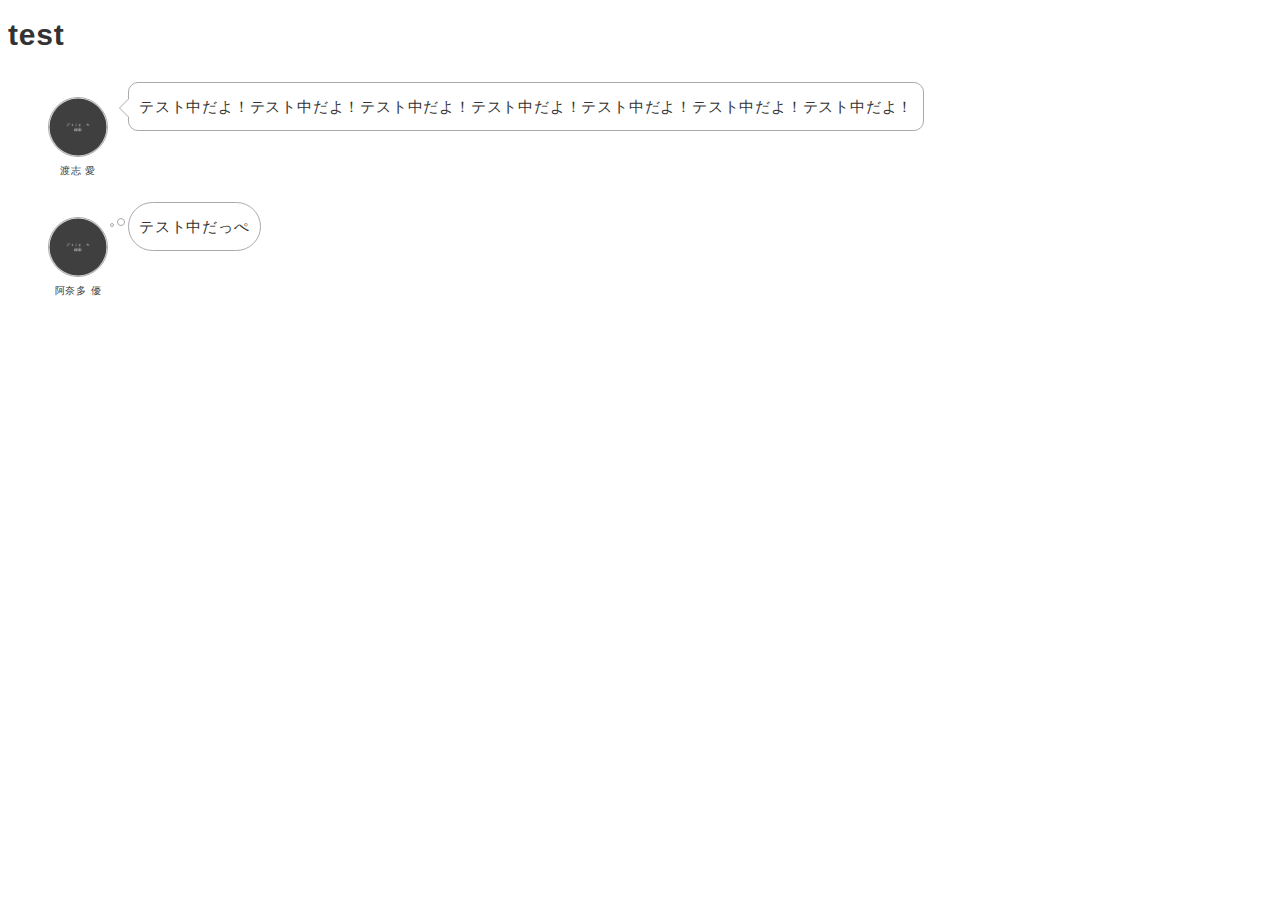
==== natasha_index.html @ b33d2412 "Update natasha_index.html" ====
<html>
  <head>
    <link href="css/style.css" media="all" rel="stylesheet" type="text/css" />
  </head>
  <body>
    <h1>test</h1>
    <div class="balloon">
     <figure class="balloon-image-left">
       <img src="img/profile/img_profile.png" alt="me">
     <figcaption class="balloon-image-description">
         渡志 愛
     </figcaption>
     </figure>
     <div class="balloon-text-right" color="#ffd700">
       <p>
         テスト中だよ！テスト中だよ！テスト中だよ！テスト中だよ！テスト中だよ！テスト中だよ！テスト中だよ！
       </p>
     </div>
    </div>
    <div class="balloon think">
     <figure class="balloon-image-left">
       <img src="img/profile/img_profile.png" alt="you">
     <figcaption class="balloon-image-description">
         阿奈多 優
     </figcaption>
     </figure>
     <div class="balloon-text-right" color="#ffd700">
       <p>
         テスト中だっぺ
       </p>
     </div>
    </div>
  </body>
</html>
---- css/style.css ----
/* CSS Document */

*,
*:before,
*:after {
  -webkit-box-sizing: border-box;
  -moz-box-sizing: border-box;
  -o-box-sizing: border-box;
  -ms-box-sizing: border-box;
  box-sizing: border-box;
}

body {
  font-family: 'ヒラギノ角ゴ Pro W3', 'Hiragino Kaku Gothic Pro', "游ゴシック Medium", "Yu Gothic Medium", "游ゴシック体", YuGothic, 'メイリオ', Meiryo, Osaka, 'ＭＳ Ｐゴシック', 'MS PGothic', sans-serif;
  color: #333;
  font-size: 15px;
  line-height: 1.8;
  letter-spacing: .8px;
  word-break: break-all;
}

a {
  color: #1ca9e3;
  text-decoration: none;
}

a:hover,
a:hover img {
  opacity: .8;
  -webkit-transition: all .3s;
  -moz-transition: all .3s;
  -ms-transition: all .3s;
  -o-transition: all .3s;
  transition: all .3s;
}

img,
video,
object {
  max-width: 100%;
  height: auto;
  border: none;
  vertical-align: bottom;
  display: block;
}

ul,
li {
  list-style: none;
}

/*--------------------------------
　全体
---------------------------------*/

#wrapper {
  background-color: #fff;
}

.inner {
  max-width: 1320px;
  width: 100%;
  margin: 0 auto;
  padding: 0 10px;
}

#contents {
  padding: 100px 0;
}

/*--------------------------------
　ヘッダー
---------------------------------*/

#header {
  display: -webkit-box;
  display: -ms-flexbox;
  display: flex;
  -webkit-box-pack: center;
  -ms-flex-pack: center;
  justify-content: center;
  -webkit-align-items: center;
  -ms-align-items: center;
  align-items: center;
  height: 550px;
}

#header .logo {
  display: block;
}

#header .logo-name {
  display: block;
  font-family: 'Amatic SC', cursive;
  font-size: 32px;
  line-height: 1;
  text-align: center;
  color: #757575;
  margin-bottom: 5px;
}

#header .logo-title {
  font-family: 'Cormorant Garamond', serif;
  font-size: 88px;
  font-weight: normal;
  color: #008000;
  line-height: 1;
  letter-spacing: .1em;
}

#header .logo-desc {
  font-family: "ヒラギノ明朝 Pro", "Hiragino Mincho Pro", "游明朝体", "Yu Mincho", YuMincho, "MS P明朝", "MS PMincho", serif;
  display: block;
  font-size: 14px;
  letter-spacing: .2em;
  text-align: center;
  margin-top: 10px;

}

/*--------------------------------
　グローバルナビ
---------------------------------*/

#gnav {
  padding: 10px;
  font-family: 'Cormorant Garamond', serif;

  z-index: 100;
}

#gnav ul {
  display: -webkit-box;
  display: -ms-flexbox;
  display: flex;
  -ms-flex-wrap: wrap;
  flex-wrap: wrap;
  -webkit-box-pack: center;
  -ms-flex-pack: center;
  justify-content: center;
}

#gnav li {
  padding: 0 30px;
}

#gnav li a {
  font-weight: bold;
  font-size: 16px;
  color: #333;
  letter-spacing: .1em;
  text-transform: lowercase;
}

#gnav.fixed {
  position: fixed;
  top: 0;
  left: 0;
  width: 100%;
  background-color: #fff;
  box-shadow: 0px 6px 3px -3px rgba(0, 0, 0, 0.2);
  -webkit-box-shadow: 0px 6px 3px -3px rgba(0, 0, 0, 0.2);
  -moz-box-shadow: 0px 6px 3px -3px rgba(0, 0, 0, 0.2);
  transform: translate3d(0, 0, 0);
}

/*--------------------------------
　Section
---------------------------------*/

.section .inner {
  padding: 80px 10px;
}

.section .section-title-block {
  text-align: center;
  margin-bottom: 30px;
}

.section .section-title {
  font-family: 'Cormorant Garamond', serif;
  text-transform: lowercase;
  letter-spacing: .2em;
  display: inline-block;
  font-size: 36px;
  line-height: 1;
  margin-bottom: 10px;
  color: #008000;
}

.section .section-desc {
  text-align: center;
}

.two-column-wrapper {
  width: 80%;
  margin: 0 auto;
  padding: 20px 0;
  display: -webkit-box;
  display: -ms-flexbox;
  display: flex;
  -ms-flex-wrap: nowrap;
  flex-wrap: nowrap;
  -webkit-box-pack: justify;
  -ms-flex-pack: justify;
  justify-content: space-between;
}

.two-column-image {
  width: 33%;
}

.two-column-image img {
  margin: 0 auto;
}

.two-column-desc {
  width: 62%;
}

/*--------------------------------
　feature
---------------------------------*/

#feature .two-column-image {
  width: 48%;
}

#feature .two-column-desc {
  width: 48%;
}

/*--------------------------------
　works
---------------------------------*/

#works .card {
  width: 32%;
}

#works .card {
  margin-bottom: 50px;
}

#works .card-image {
  display: block;
  margin-bottom: 8px;
}

#works .card-caption-title {
  font-size: 13px;
  font-weight: bold;
}

#works .card-caption-info {
  font-size: 12px;
}

#works .card-caption-url {
  font-size: 10px;
}

#works .card-wrapper {
  padding: 20px 0;
  display: -webkit-box;
  display: -ms-flexbox;
  display: flex;
  -ms-flex-wrap: wrap;
  flex-wrap: wrap;
  -webkit-box-pack: justify;
  -ms-flex-pack: justify;
  justify-content: space-between;
}

/*--------------------------------
　about
---------------------------------*/

#about .two-column-image {
  width: 33%;
}

#about .two-column-desc {
  width: 62%;
}

/*--------------------------------
 skill
---------------------------------*/

#skill .card-wrapper {
  width: 80%;
  margin: 0 auto;
  padding: 20px 0;
  display: -webkit-box;
  display: -ms-flexbox;
  display: flex;
  -ms-flex-wrap: wrap;
  flex-wrap: wrap;
  -webkit-box-pack: justify;
  -ms-flex-pack: justify;
  justify-content: space-between;
}

#skill .card {
  flex-basis: 46%;
  margin-bottom: 50px;
  display: -webkit-box;
  display: -ms-flexbox;
  display: flex;
  -ms-flex-wrap: nowrap;
  flex-wrap: nowrap;
  -webkit-box-pack: justify;
  -ms-flex-pack: justify;
  justify-content: space-between;
}

#skill .card:first-child {
  flex-basis: 100%;
}

#skill .skill-icon {
  flex-basis: 75px;
}

#skill .skill-icon img {
  width: 75px;
}

#skill .skill-desc {
  flex-basis: calc(100% - 75px - 30px);
}

#skill .skill-desc-title {
  margin-bottom: 3px;
}

#skill .rate {
  font-size: 16px;
  position: relative;
  display: inline-block;
  width: 100%;
  height: 20px;
  letter-spacing: .3em;
}

#skill .rate:before,
#skill .rate:after {
  line-height: 20px;
  position: absolute;
  top: 0;
  left: 0;
  display: inline-block;
  height: 20px;
  content: "★★★★★";
}

#skill .rate:before {
  color: #ddd;
}

#skill .rate:after {
  overflow: hidden;
  white-space: nowrap;
  color: #f181b4;
}

#skill .rate1:after {
  width: 20px;
}

#skill .rate2:after {
  width: 40px;
}

#skill .rate3:after {
  width: 60px;
}

#skill .rate4:after {
  width: 80px;
}

#skill .rate5:after {
  width: 100px;
}

/*--------------------------------
 contact
---------------------------------*/

#contact .contact-list {
  padding: 20px 0;
}

#contact .contact-list ul {
  width: 40%;
  margin: 0 auto;
  display: -webkit-box;
  display: -ms-flexbox;
  display: flex;
  -ms-flex-wrap: wrap;
  flex-wrap: wrap;
  -webkit-box-pack: justify;
  -ms-flex-pack: justify;
  justify-content: space-between;
  align-self: flex-end;
  ;
}

#contact .contact-list li {
  text-align: center;
}

#contact .contact-list li a {
  color: #333;
}

#contact .contact-list li img {
  width: 60px;
  margin: 0 auto 5px;
}

#contact .contact-list-desc {
  font-size: 12px;
  font-weight: bold;
}

/*--------------------------------
 Footer
---------------------------------*/

#footer {
  background-color: #333;
}

#footer .inner {
  padding: 30px;
}

#footer .footer-link ul {
  font-family: 'Cormorant Garamond', serif;
  letter-spacing: .1em;
  text-transform: lowercase;
  margin-bottom: 30px;
  display: -webkit-box;
  display: -ms-flexbox;
  display: flex;
  -ms-flex-wrap: wrap;
  flex-wrap: wrap;
  -webkit-justify-content: center;
  -moz-justify-content: center;
  justify-content: center;
}

#footer .footer-link li {
  font-size: 12px;
  padding: 0 20px;
}

#footer .footer-link li a {
  color: #fff;
  font-weight: bold;
}

#footer .copyright {
  font-size: 10px;
  color: #8c8c8c;
  text-align: center;
}

/*media Queries 767
----------------------------------------------------*/

@media screen and (max-width: 767px) {
  body {
    font-size: 13px;
    line-height: 1.7;
  }

  #header {
    height: 60vh;
  }

  #header .logo-title {
    font-size: 40px;
  }

  #header .logo-name {
    font-size: 16px;
  }

  #header .logo-desc {
    font-size: 10px;
  }

  #gnav li {
    padding: 0 10px;
  }

  #gnav li a {
    font-size: 12px;
  }

  #gnav li a:hover {
    opacity: 1;
  }

  #contents {
    padding: 40px 0;
  }

  .section .inner {
    padding: 30px 15px;
  }

  .section .section-title-block {
    margin-bottom: 10px;
  }

  .section .section-title {
    font-size: 32px;
  }

  #feature .two-column-wrapper {
    width: 100%;
    -ms-flex-wrap: wrap;
    flex-wrap: wrap;
  }

  #feature .two-column-image {
    width: 90%;
    margin: 0 auto 20px;
  }

  #feature .two-column-desc {
    width: 100%;
  }

  #works .card {
    width: 48%;
  }

  #works .card-caption-title {
    font-size: 12px;
  }

  #works .card-caption-info {
    font-size: 11px;
  }

  #about .two-column-wrapper {
    width: 100%;
    -ms-flex-wrap: wrap;
    flex-wrap: wrap;
  }

  #about .two-column-image {
    width: 50%;
    margin: 0 auto 20px;
  }

  #about .two-column-desc {
    width: 100%;
  }

  #skill .card-wrapper {
    width: 100%;
  }

  #skill .card {
    flex-basis: 100%;
  }

  #skill .skill-icon {
    flex-basis: 45px;
  }

  #skill .skill-icon img {
    width: 45px;
  }

  #skill .skill-desc {
    flex-basis: calc(100% - 45px - 20px);
  }

  #skill .rate {
    height: 15px;
    font-size: 15px;
  }

  #skill .rate:before,
  #skill .rate:after {
    height: 15px;
    line-height: 15px;
  }

  #skill .rate1:after {
    width: 15px;
  }

  #skill .rate2:after {
    width: 35px;
  }

  #skill .rate3:after {
    width: 55px;
  }

  #skill .rate4:after {
    width: 75px;
  }

  #skill .rate5:after {
    width: 95px;
  }

  #contact .contact-list ul {
    width: 100%;
  }

  #contact .contact-list li {
    flex-basis: 30%;
  }

  #contact .contact-list li img {
    width: 30px;
  }

  #contact .contact-list-desc {
    font-size: 12px;
  }

  #footer .inner {
    padding: 20px 0;
  }

  #footer .footer-link li {
    font-size: 10px;
    padding: 0 10px;
    margin-bottom: 5px;
  }
}

/*--------------------
 吹き出しを作る
--------------------*/
.balloon {
margin-bottom: 2em;
position: relative;
}
.balloon:before,.balloon:after {
clear: both;
content: "";
display: block;
}
.balloon figure {
width: 60px;
height: 60px;
}
.balloon-image-left {
float: left;
margin-right: 20px;
}
.balloon-image-right {
float: right;
margin-left: 20px;
}
.balloon figure img {
width: 100%;
height: 100%;
border: 1px solid #aaa;
border-radius: 50%;
margin: 0;
}
.balloon-image-description {
padding: 5px 0 0;
font-size: 10px;
text-align: center;
}
.balloon-text-right,.balloon-text-left {
position: relative;
padding: 10px;
border: 1px solid;
border-radius: 10px;
max-width: -webkit-calc(100% - 120px);
max-width: calc(100% - 120px);
display: inline-block;
}
.balloon-text-right {
border-color: #aaa;
}
.balloon-text-left {
border-color: #aaa;
}
.balloon-text-right {
float: left;
}
.balloon-text-left {
float: right;
}
.balloon p {
margin: 0 0 20px;
}
.balloon p:last-child {
margin-bottom: 0;
}
/* 三角部分 */
.balloon-text-right:before {
position: absolute;
content: '';
border: 10px solid transparent;
border-right: 10px solid #aaa;
top: 15px;
left: -20px;
}
.balloon-text-right:after {
position: absolute;
content: '';
border: 10px solid transparent;
border-right: 10px solid #fff;
top: 15px;
left: -19px;
}
.balloon-text-left:before {
position: absolute;
content: '';
border: 10px solid transparent;
border-left: 10px solid #aaa;
top: 15px;
right: -20px;
}
.balloon-text-left:after {
position: absolute;
content: '';
border: 10px solid transparent;
border-left: 10px solid #fff;
top: 15px;
right: -19px;
}

/* 考え毎 */
.think .balloon-text-right,.think .balloon-text-left {
 border-radius: 30px;
}
.think .balloon-text-right:before {
 border: 1px solid #aaa;
 border-radius: 50%;
 width: 8px;
 height: 8px;
 top: 15px;
 left: -12px;
}
.think .balloon-text-right:after {
 border: 1px solid #aaa;
 border-radius: 50%;
 width: 4px;
 height: 4px;
 top: 20px;
 left: -19px;
}
.think .balloon-text-left:before {
 border: 1px solid #aaa;
 border-radius: 50%;
 width: 8px;
 height: 8px;
 top: 15px;
 right: -12px;
}
.think .balloon-text-left:after {
 border: 1px solid #aaa;
 border-radius: 50%;
 width: 4px;
 height: 4px;
 top: 20px;
 right: -19px;
}
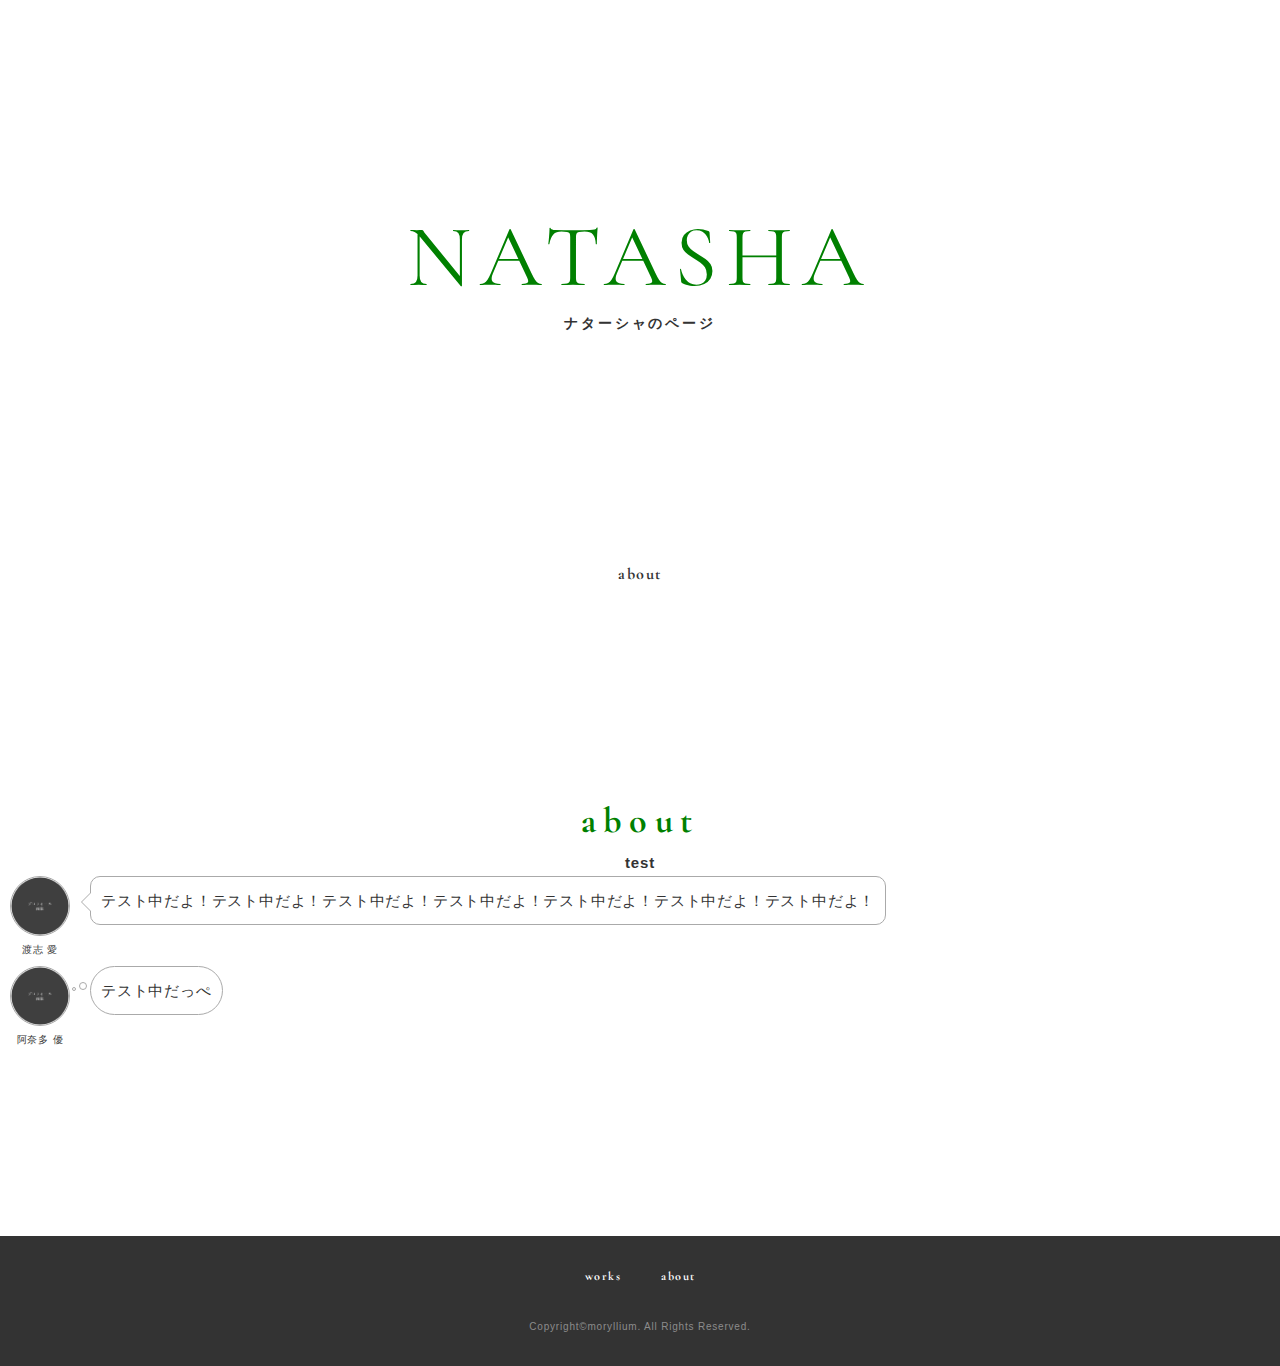
==== commit 664077b8: "Update natasha_index.html" ====
--- a/natasha_index.html
+++ b/natasha_index.html
@@ -1,34 +1,159 @@
+<!DOCTYPE html>
 <html>
-  <head>
-    <link href="css/style.css" media="all" rel="stylesheet" type="text/css" />
-  </head>
-  <body>
-    <h1>test</h1>
-    <div class="balloon">
-     <figure class="balloon-image-left">
-       <img src="img/profile/img_profile.png" alt="me">
-     <figcaption class="balloon-image-description">
-         渡志 愛
-     </figcaption>
-     </figure>
-     <div class="balloon-text-right" color="#ffd700">
-       <p>
-         テスト中だよ！テスト中だよ！テスト中だよ！テスト中だよ！テスト中だよ！テスト中だよ！テスト中だよ！
-       </p>
-     </div>
+<head>
+  <meta charset="utf-8">
+  <meta name="viewport" content="width=device-width,initial-scale=1.0,user-scalable=no">
+  <meta property='og:type' content='website'>
+  <meta property='og:title' content='MORYLLIUM HOMEPAGE'>
+  <meta property='og:url' content='URL入る'>
+  <meta property="og:image" content="img/ogp.png">
+  <title>NATASHA'</title>
+  <link href="https://fonts.googleapis.com/css?family=Cormorant+Garamond&display=swap" rel="stylesheet">
+  <link href="https://fonts.googleapis.com/css?family=Amatic+SC&display=swap" rel="stylesheet">
+  <link href="css/reset.css" media="all" rel="stylesheet" type="text/css" />
+  <link href="css/photoswipe/photoswipe.css" media="all" rel="stylesheet" type="text/css" />
+  <link href="css/photoswipe/default-skin/default-skin.css" media="all" rel="stylesheet" type="text/css" />
+  <link href="css/style.css" media="all" rel="stylesheet" type="text/css" />
+  <link rel="shortcut icon" href="img/favicon.ico" />
+</head>
+
+<body>
+  <div id="wrapper">
+    <header id="header">
+      <h1 class="logo">
+        <span class="logo-title">NATASHA</span>
+        <span class="logo-desc">ナターシャのページ</span>
+      </h1>
+    </header>
+    <nav id="gnav">
+      <ul>
+        <li><a href="#about">ABOUT</a></li>
+      </ul>
+    </nav>
+    <main id="contents">
+
+
+      <section class="section" id="about">
+        <div class="inner">
+          <div class="section-title-block">
+            <h2 class="section-title">ABOUT</h2>
+            <h1>test</h1>
+            <div class="balloon">
+             <figure class="balloon-image-left">
+               <img src="img/profile/img_profile.png" alt="me">
+             <figcaption class="balloon-image-description">
+                 渡志 愛
+             </figcaption>
+             </figure>
+             <div class="balloon-text-right" color="#ffd700">
+               <p>
+                 テスト中だよ！テスト中だよ！テスト中だよ！テスト中だよ！テスト中だよ！テスト中だよ！テスト中だよ！
+               </p>
+             </div>
+            </div>
+            <div class="balloon think">
+             <figure class="balloon-image-left">
+               <img src="img/profile/img_profile.png" alt="you">
+             <figcaption class="balloon-image-description">
+                 阿奈多 優
+             </figcaption>
+             </figure>
+             <div class="balloon-text-right" color="#ffd700">
+               <p>
+                 テスト中だっぺ
+               </p>
+             </div>
+            </div>
+            </div>
+          </div>
+        </div>
+      </section>
+    </main>
+    <footer id="footer">
+      <div class="inner">
+        <nav class="footer-link">
+          <ul>
+            <li><a href="#works">WORKS</a></li>
+            <li><a href="#about">ABOUT</a></li>
+          </ul>
+        </nav>
+        <p class="copyright">Copyright&copy;moryllium. All Rights Reserved.</p>
+      </div>
+    </footer>
+  </div>
+
+
+  <!-- Root element of PhotoSwipe. Must have class pswp. -->
+  <div class="pswp" tabindex="-1" role="dialog" aria-hidden="true">
+
+    <!-- Background of PhotoSwipe.
+           It's a separate element as animating opacity is faster than rgba(). -->
+    <div class="pswp__bg"></div>
+
+    <!-- Slides wrapper with overflow:hidden. -->
+    <div class="pswp__scroll-wrap">
+
+      <!-- Container that holds slides.
+              PhotoSwipe keeps only 3 of them in the DOM to save memory.
+              Don't modify these 3 pswp__item elements, data is added later on. -->
+      <div class="pswp__container">
+        <div class="pswp__item"></div>
+        <div class="pswp__item"></div>
+        <div class="pswp__item"></div>
+      </div>
+
+      <!-- Default (PhotoSwipeUI_Default) interface on top of sliding area. Can be changed. -->
+      <div class="pswp__ui pswp__ui--hidden">
+
+        <div class="pswp__top-bar">
+
+          <!--  Controls are self-explanatory. Order can be changed. -->
+
+          <div class="pswp__counter"></div>
+
+          <button class="pswp__button pswp__button--close" title="Close (Esc)"></button>
+
+
+
+          <button class="pswp__button pswp__button--fs" title="Toggle fullscreen"></button>
+
+          <button class="pswp__button pswp__button--zoom" title="Zoom in/out"></button>
+
+          <!-- Preloader demo http://codepen.io/dimsemenov/pen/yyBWoR -->
+          <!-- element will get class pswp__preloader--active when preloader is running -->
+          <div class="pswp__preloader">
+            <div class="pswp__preloader__icn">
+              <div class="pswp__preloader__cut">
+                <div class="pswp__preloader__donut"></div>
+              </div>
+            </div>
+          </div>
+        </div>
+
+        <div class="pswp__share-modal pswp__share-modal--hidden pswp__single-tap">
+          <div class="pswp__share-tooltip"></div>
+        </div>
+
+        <button class="pswp__button pswp__button--arrow--left" title="Previous (arrow left)">
+        </button>
+
+        <button class="pswp__button pswp__button--arrow--right" title="Next (arrow right)">
+        </button>
+
+        <div class="pswp__caption">
+          <div class="pswp__caption__center"></div>
+        </div>
+
+      </div>
+
     </div>
-    <div class="balloon think">
-     <figure class="balloon-image-left">
-       <img src="img/profile/img_profile.png" alt="you">
-     <figcaption class="balloon-image-description">
-         阿奈多 優
-     </figcaption>
-     </figure>
-     <div class="balloon-text-right" color="#ffd700">
-       <p>
-         テスト中だっぺ
-       </p>
-     </div>
-    </div>
-  </body>
+
+
+  </div>
+  <script src="https://ajax.googleapis.com/ajax/libs/jquery/1.12.4/jquery.min.js"></script>
+  <script type='text/javascript' src="js/photoswipe/photoswipe.min.js"></script>
+  <script type='text/javascript' src="js/photoswipe/photoswipe-ui-default.js"></script>
+  <script type='text/javascript' src="js/photoswipe/photoswipe_setup.js"></script>
+  <script type='text/javascript' src="js/script.js"></script>
+</body>
 </html>
--- a/css/photoswipe/photoswipe.css
+++ b/css/photoswipe/photoswipe.css
@@ -0,0 +1,179 @@
+/*! PhotoSwipe main CSS by Dmitry Semenov | photoswipe.com | MIT license */
+/*
+	Styles for basic PhotoSwipe functionality (sliding area, open/close transitions)
+*/
+/* pswp = photoswipe */
+.pswp {
+  display: none;
+  position: absolute;
+  width: 100%;
+  height: 100%;
+  left: 0;
+  top: 0;
+  overflow: hidden;
+  -ms-touch-action: none;
+  touch-action: none;
+  z-index: 1500;
+  -webkit-text-size-adjust: 100%;
+  /* create separate layer, to avoid paint on window.onscroll in webkit/blink */
+  -webkit-backface-visibility: hidden;
+  outline: none; }
+  .pswp * {
+    -webkit-box-sizing: border-box;
+            box-sizing: border-box; }
+  .pswp img {
+    max-width: none; }
+
+/* style is added when JS option showHideOpacity is set to true */
+.pswp--animate_opacity {
+  /* 0.001, because opacity:0 doesn't trigger Paint action, which causes lag at start of transition */
+  opacity: 0.001;
+  will-change: opacity;
+  /* for open/close transition */
+  -webkit-transition: opacity 333ms cubic-bezier(0.4, 0, 0.22, 1);
+          transition: opacity 333ms cubic-bezier(0.4, 0, 0.22, 1); }
+
+.pswp--open {
+  display: block; }
+
+.pswp--zoom-allowed .pswp__img {
+  /* autoprefixer: off */
+  cursor: -webkit-zoom-in;
+  cursor: -moz-zoom-in;
+  cursor: zoom-in; }
+
+.pswp--zoomed-in .pswp__img {
+  /* autoprefixer: off */
+  cursor: -webkit-grab;
+  cursor: -moz-grab;
+  cursor: grab; }
+
+.pswp--dragging .pswp__img {
+  /* autoprefixer: off */
+  cursor: -webkit-grabbing;
+  cursor: -moz-grabbing;
+  cursor: grabbing; }
+
+/*
+	Background is added as a separate element.
+	As animating opacity is much faster than animating rgba() background-color.
+*/
+.pswp__bg {
+  position: absolute;
+  left: 0;
+  top: 0;
+  width: 100%;
+  height: 100%;
+  background: #000;
+  opacity: 0;
+  -webkit-transform: translateZ(0);
+          transform: translateZ(0);
+  -webkit-backface-visibility: hidden;
+  will-change: opacity; }
+
+.pswp__scroll-wrap {
+  position: absolute;
+  left: 0;
+  top: 0;
+  width: 100%;
+  height: 100%;
+  overflow: hidden; }
+
+.pswp__container,
+.pswp__zoom-wrap {
+  -ms-touch-action: none;
+  touch-action: none;
+  position: absolute;
+  left: 0;
+  right: 0;
+  top: 0;
+  bottom: 0; }
+
+/* Prevent selection and tap highlights */
+.pswp__container,
+.pswp__img {
+  -webkit-user-select: none;
+  -moz-user-select: none;
+  -ms-user-select: none;
+      user-select: none;
+  -webkit-tap-highlight-color: transparent;
+  -webkit-touch-callout: none; }
+
+.pswp__zoom-wrap {
+  position: absolute;
+  width: 100%;
+  -webkit-transform-origin: left top;
+  -ms-transform-origin: left top;
+  transform-origin: left top;
+  /* for open/close transition */
+  -webkit-transition: -webkit-transform 333ms cubic-bezier(0.4, 0, 0.22, 1);
+          transition: transform 333ms cubic-bezier(0.4, 0, 0.22, 1); }
+
+.pswp__bg {
+  will-change: opacity;
+  /* for open/close transition */
+  -webkit-transition: opacity 333ms cubic-bezier(0.4, 0, 0.22, 1);
+          transition: opacity 333ms cubic-bezier(0.4, 0, 0.22, 1); }
+
+.pswp--animated-in .pswp__bg,
+.pswp--animated-in .pswp__zoom-wrap {
+  -webkit-transition: none;
+  transition: none; }
+
+.pswp__container,
+.pswp__zoom-wrap {
+  -webkit-backface-visibility: hidden; }
+
+.pswp__item {
+  position: absolute;
+  left: 0;
+  right: 0;
+  top: 0;
+  bottom: 0;
+  overflow: hidden; }
+
+.pswp__img {
+  position: absolute;
+  width: auto;
+  height: auto;
+  top: 0;
+  left: 0; }
+
+/*
+	stretched thumbnail or div placeholder element (see below)
+	style is added to avoid flickering in webkit/blink when layers overlap
+*/
+.pswp__img--placeholder {
+  -webkit-backface-visibility: hidden; }
+
+/*
+	div element that matches size of large image
+	large image loads on top of it
+*/
+.pswp__img--placeholder--blank {
+  background: #222; }
+
+.pswp--ie .pswp__img {
+  width: 100% !important;
+  height: auto !important;
+  left: 0;
+  top: 0; }
+
+/*
+	Error message appears when image is not loaded
+	(JS option errorMsg controls markup)
+*/
+.pswp__error-msg {
+  position: absolute;
+  left: 0;
+  top: 50%;
+  width: 100%;
+  text-align: center;
+  font-size: 14px;
+  line-height: 16px;
+  margin-top: -8px;
+  color: #CCC; }
+
+.pswp__error-msg a {
+  color: #CCC;
+  text-decoration: underline; }
--- a/css/photoswipe/default-skin/default-skin.css
+++ b/css/photoswipe/default-skin/default-skin.css
@@ -0,0 +1,482 @@
+/*! PhotoSwipe Default UI CSS by Dmitry Semenov | photoswipe.com | MIT license */
+/*
+
+	Contents:
+
+	1. Buttons
+	2. Share modal and links
+	3. Index indicator ("1 of X" counter)
+	4. Caption
+	5. Loading indicator
+	6. Additional styles (root element, top bar, idle state, hidden state, etc.)
+
+*/
+/*
+	
+	1. Buttons
+
+ */
+/* <button> css reset */
+.pswp__button {
+  width: 44px;
+  height: 44px;
+  position: relative;
+  background: none;
+  cursor: pointer;
+  overflow: visible;
+  -webkit-appearance: none;
+  display: block;
+  border: 0;
+  padding: 0;
+  margin: 0;
+  float: right;
+  opacity: 0.75;
+  -webkit-transition: opacity 0.2s;
+          transition: opacity 0.2s;
+  -webkit-box-shadow: none;
+          box-shadow: none; }
+  .pswp__button:focus, .pswp__button:hover {
+    opacity: 1; }
+  .pswp__button:active {
+    outline: none;
+    opacity: 0.9; }
+  .pswp__button::-moz-focus-inner {
+    padding: 0;
+    border: 0; }
+
+/* pswp__ui--over-close class it added when mouse is over element that should close gallery */
+.pswp__ui--over-close .pswp__button--close {
+  opacity: 1; }
+
+.pswp__button,
+.pswp__button--arrow--left:before,
+.pswp__button--arrow--right:before {
+  background: url(default-skin.png) 0 0 no-repeat;
+  background-size: 264px 88px;
+  width: 44px;
+  height: 44px; }
+
+@media (-webkit-min-device-pixel-ratio: 1.1), (-webkit-min-device-pixel-ratio: 1.09375), (min-resolution: 105dpi), (min-resolution: 1.1dppx) {
+  /* Serve SVG sprite if browser supports SVG and resolution is more than 105dpi */
+  .pswp--svg .pswp__button,
+  .pswp--svg .pswp__button--arrow--left:before,
+  .pswp--svg .pswp__button--arrow--right:before {
+    background-image: url(default-skin.svg); }
+  .pswp--svg .pswp__button--arrow--left,
+  .pswp--svg .pswp__button--arrow--right {
+    background: none; } }
+
+.pswp__button--close {
+  background-position: 0 -44px; }
+
+.pswp__button--share {
+  background-position: -44px -44px; }
+
+.pswp__button--fs {
+  display: none; }
+
+.pswp--supports-fs .pswp__button--fs {
+  display: block; }
+
+.pswp--fs .pswp__button--fs {
+  background-position: -44px 0; }
+
+.pswp__button--zoom {
+  display: none;
+  background-position: -88px 0; }
+
+.pswp--zoom-allowed .pswp__button--zoom {
+  display: block; }
+
+.pswp--zoomed-in .pswp__button--zoom {
+  background-position: -132px 0; }
+
+/* no arrows on touch screens */
+.pswp--touch .pswp__button--arrow--left,
+.pswp--touch .pswp__button--arrow--right {
+  visibility: hidden; }
+
+/*
+	Arrow buttons hit area
+	(icon is added to :before pseudo-element)
+*/
+.pswp__button--arrow--left,
+.pswp__button--arrow--right {
+  background: none;
+  top: 50%;
+  margin-top: -50px;
+  width: 70px;
+  height: 100px;
+  position: absolute; }
+
+.pswp__button--arrow--left {
+  left: 0; }
+
+.pswp__button--arrow--right {
+  right: 0; }
+
+.pswp__button--arrow--left:before,
+.pswp__button--arrow--right:before {
+  content: '';
+  top: 35px;
+  background-color: rgba(0, 0, 0, 0.3);
+  height: 30px;
+  width: 32px;
+  position: absolute; }
+
+.pswp__button--arrow--left:before {
+  left: 6px;
+  background-position: -138px -44px; }
+
+.pswp__button--arrow--right:before {
+  right: 6px;
+  background-position: -94px -44px; }
+
+/*
+
+	2. Share modal/popup and links
+
+ */
+.pswp__counter,
+.pswp__share-modal {
+  -webkit-user-select: none;
+  -moz-user-select: none;
+  -ms-user-select: none;
+      user-select: none; }
+
+.pswp__share-modal {
+  display: block;
+  background: rgba(0, 0, 0, 0.5);
+  width: 100%;
+  height: 100%;
+  top: 0;
+  left: 0;
+  padding: 10px;
+  position: absolute;
+  z-index: 1600;
+  opacity: 0;
+  -webkit-transition: opacity 0.25s ease-out;
+          transition: opacity 0.25s ease-out;
+  -webkit-backface-visibility: hidden;
+  will-change: opacity; }
+
+.pswp__share-modal--hidden {
+  display: none; }
+
+.pswp__share-tooltip {
+  z-index: 1620;
+  position: absolute;
+  background: #FFF;
+  top: 56px;
+  border-radius: 2px;
+  display: block;
+  width: auto;
+  right: 44px;
+  -webkit-box-shadow: 0 2px 5px rgba(0, 0, 0, 0.25);
+          box-shadow: 0 2px 5px rgba(0, 0, 0, 0.25);
+  -webkit-transform: translateY(6px);
+      -ms-transform: translateY(6px);
+          transform: translateY(6px);
+  -webkit-transition: -webkit-transform 0.25s;
+          transition: transform 0.25s;
+  -webkit-backface-visibility: hidden;
+  will-change: transform; }
+  .pswp__share-tooltip a {
+    display: block;
+    padding: 8px 12px;
+    color: #000;
+    text-decoration: none;
+    font-size: 14px;
+    line-height: 18px; }
+    .pswp__share-tooltip a:hover {
+      text-decoration: none;
+      color: #000; }
+    .pswp__share-tooltip a:first-child {
+      /* round corners on the first/last list item */
+      border-radius: 2px 2px 0 0; }
+    .pswp__share-tooltip a:last-child {
+      border-radius: 0 0 2px 2px; }
+
+.pswp__share-modal--fade-in {
+  opacity: 1; }
+  .pswp__share-modal--fade-in .pswp__share-tooltip {
+    -webkit-transform: translateY(0);
+        -ms-transform: translateY(0);
+            transform: translateY(0); }
+
+/* increase size of share links on touch devices */
+.pswp--touch .pswp__share-tooltip a {
+  padding: 16px 12px; }
+
+a.pswp__share--facebook:before {
+  content: '';
+  display: block;
+  width: 0;
+  height: 0;
+  position: absolute;
+  top: -12px;
+  right: 15px;
+  border: 6px solid transparent;
+  border-bottom-color: #FFF;
+  -webkit-pointer-events: none;
+  -moz-pointer-events: none;
+  pointer-events: none; }
+
+a.pswp__share--facebook:hover {
+  background: #3E5C9A;
+  color: #FFF; }
+  a.pswp__share--facebook:hover:before {
+    border-bottom-color: #3E5C9A; }
+
+a.pswp__share--twitter:hover {
+  background: #55ACEE;
+  color: #FFF; }
+
+a.pswp__share--pinterest:hover {
+  background: #CCC;
+  color: #CE272D; }
+
+a.pswp__share--download:hover {
+  background: #DDD; }
+
+/*
+
+	3. Index indicator ("1 of X" counter)
+
+ */
+.pswp__counter {
+  position: absolute;
+  left: 0;
+  top: 0;
+  height: 44px;
+  font-size: 13px;
+  line-height: 44px;
+  color: #FFF;
+  opacity: 0.75;
+  padding: 0 10px; }
+
+/*
+	
+	4. Caption
+
+ */
+.pswp__caption {
+  position: absolute;
+  left: 0;
+  bottom: 0;
+  width: 100%;
+  min-height: 44px; }
+  .pswp__caption small {
+    font-size: 11px;
+    color: #BBB; }
+
+.pswp__caption__center {
+  text-align: left;
+  max-width: 420px;
+  margin: 0 auto;
+  font-size: 13px;
+  padding: 10px;
+  line-height: 20px;
+  color: #CCC; }
+
+.pswp__caption--empty {
+  display: none; }
+
+/* Fake caption element, used to calculate height of next/prev image */
+.pswp__caption--fake {
+  visibility: hidden; }
+
+/*
+
+	5. Loading indicator (preloader)
+
+	You can play with it here - http://codepen.io/dimsemenov/pen/yyBWoR
+
+ */
+.pswp__preloader {
+  width: 44px;
+  height: 44px;
+  position: absolute;
+  top: 0;
+  left: 50%;
+  margin-left: -22px;
+  opacity: 0;
+  -webkit-transition: opacity 0.25s ease-out;
+          transition: opacity 0.25s ease-out;
+  will-change: opacity;
+  direction: ltr; }
+
+.pswp__preloader__icn {
+  width: 20px;
+  height: 20px;
+  margin: 12px; }
+
+.pswp__preloader--active {
+  opacity: 1; }
+  .pswp__preloader--active .pswp__preloader__icn {
+    /* We use .gif in browsers that don't support CSS animation */
+    background: url(preloader.gif) 0 0 no-repeat; }
+
+.pswp--css_animation .pswp__preloader--active {
+  opacity: 1; }
+  .pswp--css_animation .pswp__preloader--active .pswp__preloader__icn {
+    -webkit-animation: clockwise 500ms linear infinite;
+            animation: clockwise 500ms linear infinite; }
+  .pswp--css_animation .pswp__preloader--active .pswp__preloader__donut {
+    -webkit-animation: donut-rotate 1000ms cubic-bezier(0.4, 0, 0.22, 1) infinite;
+            animation: donut-rotate 1000ms cubic-bezier(0.4, 0, 0.22, 1) infinite; }
+
+.pswp--css_animation .pswp__preloader__icn {
+  background: none;
+  opacity: 0.75;
+  width: 14px;
+  height: 14px;
+  position: absolute;
+  left: 15px;
+  top: 15px;
+  margin: 0; }
+
+.pswp--css_animation .pswp__preloader__cut {
+  /* 
+			The idea of animating inner circle is based on Polymer ("material") loading indicator 
+			 by Keanu Lee https://blog.keanulee.com/2014/10/20/the-tale-of-three-spinners.html
+		*/
+  position: relative;
+  width: 7px;
+  height: 14px;
+  overflow: hidden; }
+
+.pswp--css_animation .pswp__preloader__donut {
+  -webkit-box-sizing: border-box;
+          box-sizing: border-box;
+  width: 14px;
+  height: 14px;
+  border: 2px solid #FFF;
+  border-radius: 50%;
+  border-left-color: transparent;
+  border-bottom-color: transparent;
+  position: absolute;
+  top: 0;
+  left: 0;
+  background: none;
+  margin: 0; }
+
+@media screen and (max-width: 1024px) {
+  .pswp__preloader {
+    position: relative;
+    left: auto;
+    top: auto;
+    margin: 0;
+    float: right; } }
+
+@-webkit-keyframes clockwise {
+  0% {
+    -webkit-transform: rotate(0deg);
+            transform: rotate(0deg); }
+  100% {
+    -webkit-transform: rotate(360deg);
+            transform: rotate(360deg); } }
+
+@keyframes clockwise {
+  0% {
+    -webkit-transform: rotate(0deg);
+            transform: rotate(0deg); }
+  100% {
+    -webkit-transform: rotate(360deg);
+            transform: rotate(360deg); } }
+
+@-webkit-keyframes donut-rotate {
+  0% {
+    -webkit-transform: rotate(0);
+            transform: rotate(0); }
+  50% {
+    -webkit-transform: rotate(-140deg);
+            transform: rotate(-140deg); }
+  100% {
+    -webkit-transform: rotate(0);
+            transform: rotate(0); } }
+
+@keyframes donut-rotate {
+  0% {
+    -webkit-transform: rotate(0);
+            transform: rotate(0); }
+  50% {
+    -webkit-transform: rotate(-140deg);
+            transform: rotate(-140deg); }
+  100% {
+    -webkit-transform: rotate(0);
+            transform: rotate(0); } }
+
+/*
+	
+	6. Additional styles
+
+ */
+/* root element of UI */
+.pswp__ui {
+  -webkit-font-smoothing: auto;
+  visibility: visible;
+  opacity: 1;
+  z-index: 1550; }
+
+/* top black bar with buttons and "1 of X" indicator */
+.pswp__top-bar {
+  position: absolute;
+  left: 0;
+  top: 0;
+  height: 44px;
+  width: 100%; }
+
+.pswp__caption,
+.pswp__top-bar,
+.pswp--has_mouse .pswp__button--arrow--left,
+.pswp--has_mouse .pswp__button--arrow--right {
+  -webkit-backface-visibility: hidden;
+  will-change: opacity;
+  -webkit-transition: opacity 333ms cubic-bezier(0.4, 0, 0.22, 1);
+          transition: opacity 333ms cubic-bezier(0.4, 0, 0.22, 1); }
+
+/* pswp--has_mouse class is added only when two subsequent mousemove events occur */
+.pswp--has_mouse .pswp__button--arrow--left,
+.pswp--has_mouse .pswp__button--arrow--right {
+  visibility: visible; }
+
+.pswp__top-bar,
+.pswp__caption {
+  background-color: rgba(0, 0, 0, 0.5); }
+
+/* pswp__ui--fit class is added when main image "fits" between top bar and bottom bar (caption) */
+.pswp__ui--fit .pswp__top-bar,
+.pswp__ui--fit .pswp__caption {
+  background-color: rgba(0, 0, 0, 0.3); }
+
+/* pswp__ui--idle class is added when mouse isn't moving for several seconds (JS option timeToIdle) */
+.pswp__ui--idle .pswp__top-bar {
+  opacity: 0; }
+
+.pswp__ui--idle .pswp__button--arrow--left,
+.pswp__ui--idle .pswp__button--arrow--right {
+  opacity: 0; }
+
+/*
+	pswp__ui--hidden class is added when controls are hidden
+	e.g. when user taps to toggle visibility of controls
+*/
+.pswp__ui--hidden .pswp__top-bar,
+.pswp__ui--hidden .pswp__caption,
+.pswp__ui--hidden .pswp__button--arrow--left,
+.pswp__ui--hidden .pswp__button--arrow--right {
+  /* Force paint & create composition layer for controls. */
+  opacity: 0.001; }
+
+/* pswp__ui--one-slide class is added when there is just one item in gallery */
+.pswp__ui--one-slide .pswp__button--arrow--left,
+.pswp__ui--one-slide .pswp__button--arrow--right,
+.pswp__ui--one-slide .pswp__counter {
+  display: none; }
+
+.pswp__element--disabled {
+  display: none !important; }
+
+.pswp--minimal--dark .pswp__top-bar {
+  background: none; }
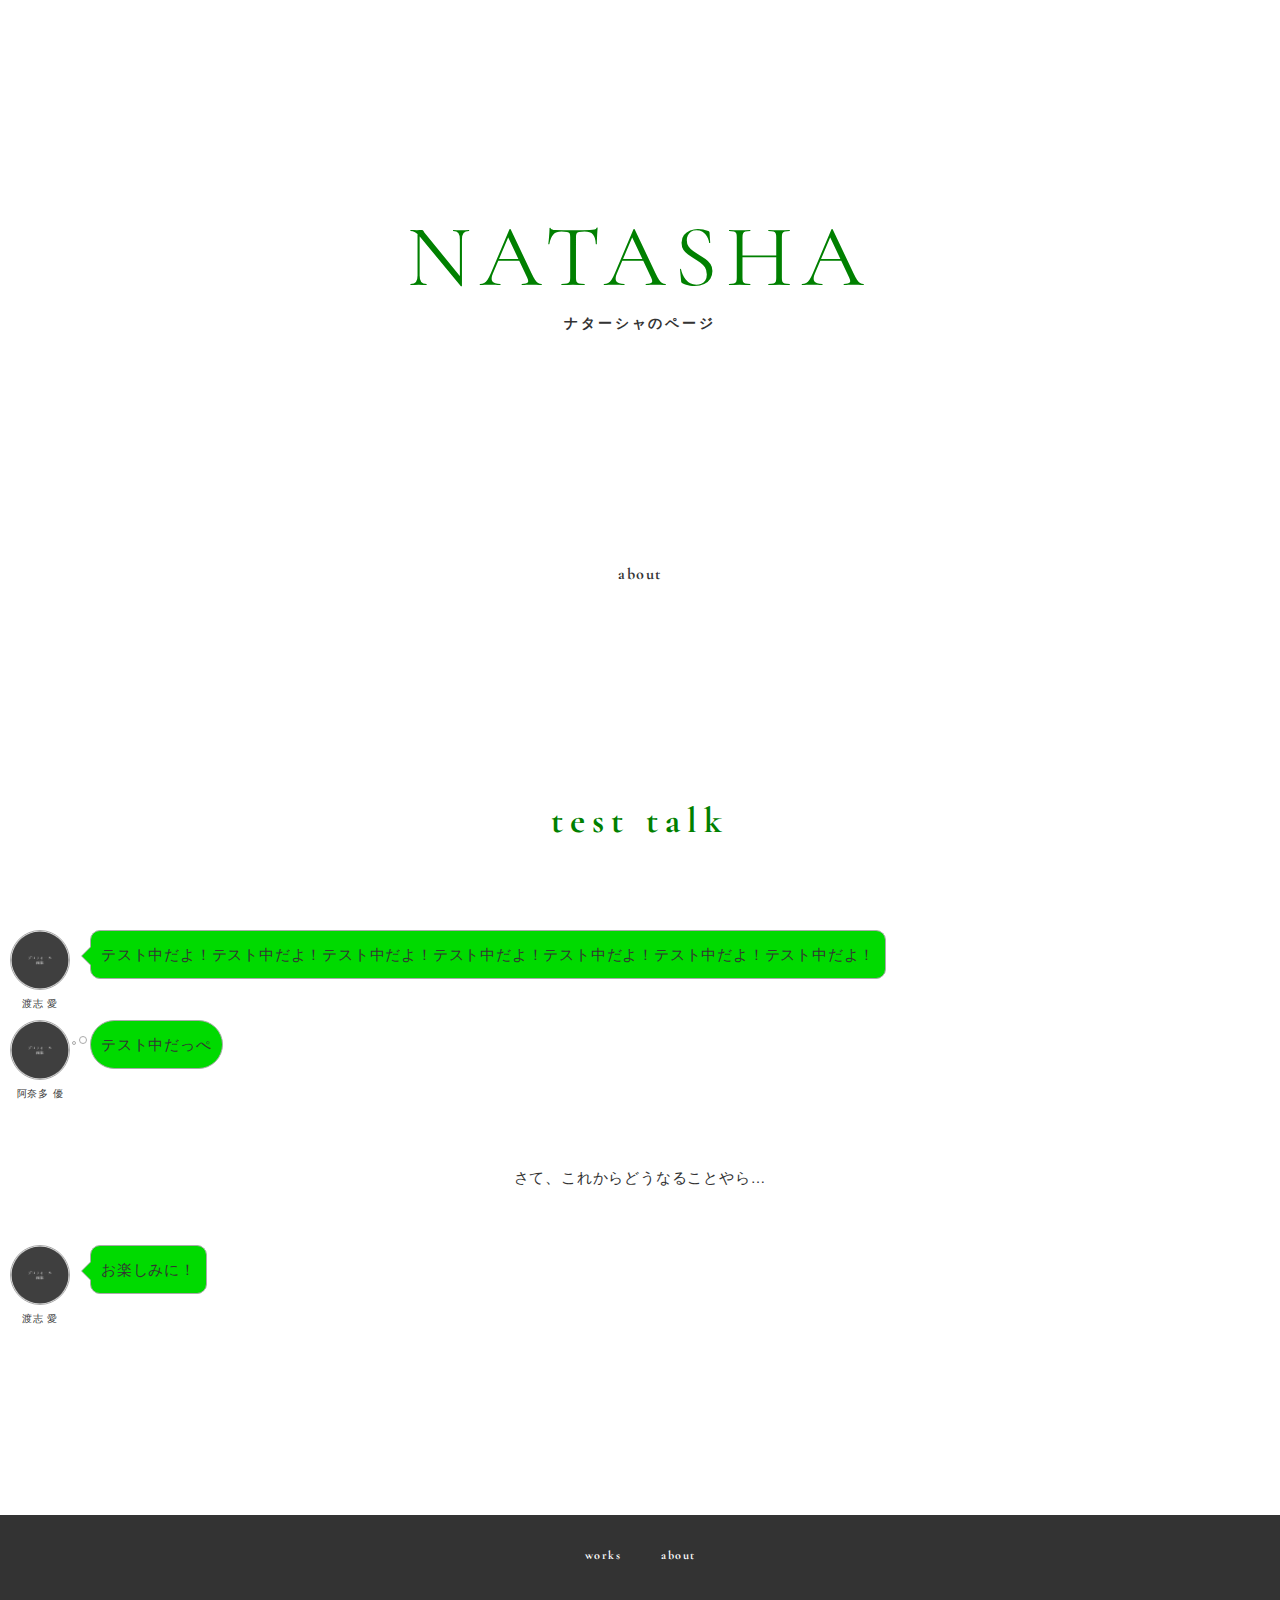
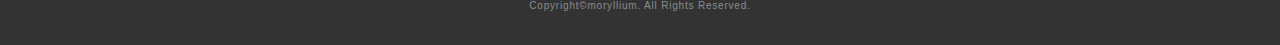
==== commit 83b79ee2: "Update natasha_index.html" ====
--- a/natasha_index.html
+++ b/natasha_index.html
@@ -36,8 +36,10 @@
       <section class="section" id="about">
         <div class="inner">
           <div class="section-title-block">
-            <h2 class="section-title">ABOUT</h2>
-            <h1>test</h1>
+            <h2 class="section-title">TEST TALK</h2>
+            <br></br>
+            <br></br>
+
             <div class="balloon">
              <figure class="balloon-image-left">
                <img src="img/profile/img_profile.png" alt="me">
@@ -45,12 +47,13 @@
                  渡志 愛
              </figcaption>
              </figure>
-             <div class="balloon-text-right" color="#ffd700">
+             <div class="balloon-text-right">
                <p>
                  テスト中だよ！テスト中だよ！テスト中だよ！テスト中だよ！テスト中だよ！テスト中だよ！テスト中だよ！
                </p>
              </div>
             </div>
+
             <div class="balloon think">
              <figure class="balloon-image-left">
                <img src="img/profile/img_profile.png" alt="you">
@@ -58,13 +61,33 @@
                  阿奈多 優
              </figcaption>
              </figure>
-             <div class="balloon-text-right" color="#ffd700">
+             <div class="balloon-text-right" background-color="#00da00">
                <p>
                  テスト中だっぺ
                </p>
              </div>
             </div>
+
+            <br></br>
+            <p>
+              さて、これからどうなることやら…
+            </p>
+            <br></br>
+
+            <div class="balloon">
+             <figure class="balloon-image-left">
+               <img src="img/profile/img_profile.png" alt="me">
+             <figcaption class="balloon-image-description">
+                 渡志 愛
+             </figcaption>
+             </figure>
+             <div class="balloon-text-right">
+               <p>
+                 お楽しみに！
+               </p>
+             </div>
             </div>
+
           </div>
         </div>
       </section>
--- a/css/style.css
+++ b/css/style.css
@@ -678,7 +678,8 @@
 font-size: 10px;
 text-align: center;
 }
-.balloon-text-right,.balloon-text-left {
+
+.balloon-text-left {
 position: relative;
 padding: 10px;
 border: 1px solid;
@@ -687,7 +688,19 @@
 max-width: calc(100% - 120px);
 display: inline-block;
 }
+
 .balloon-text-right {
+position: relative;
+padding: 10px;
+border: 1px solid;
+border-radius: 10px;
+max-width: -webkit-calc(100% - 120px);
+max-width: calc(100% - 120px);
+display: inline-block;
+}
+
+.balloon-text-right {
+background-color: #00da00;
 border-color: #aaa;
 }
 .balloon-text-left {
@@ -718,7 +731,7 @@
 position: absolute;
 content: '';
 border: 10px solid transparent;
-border-right: 10px solid #fff;
+border-right: 10px solid #00da00;
 top: 15px;
 left: -19px;
 }
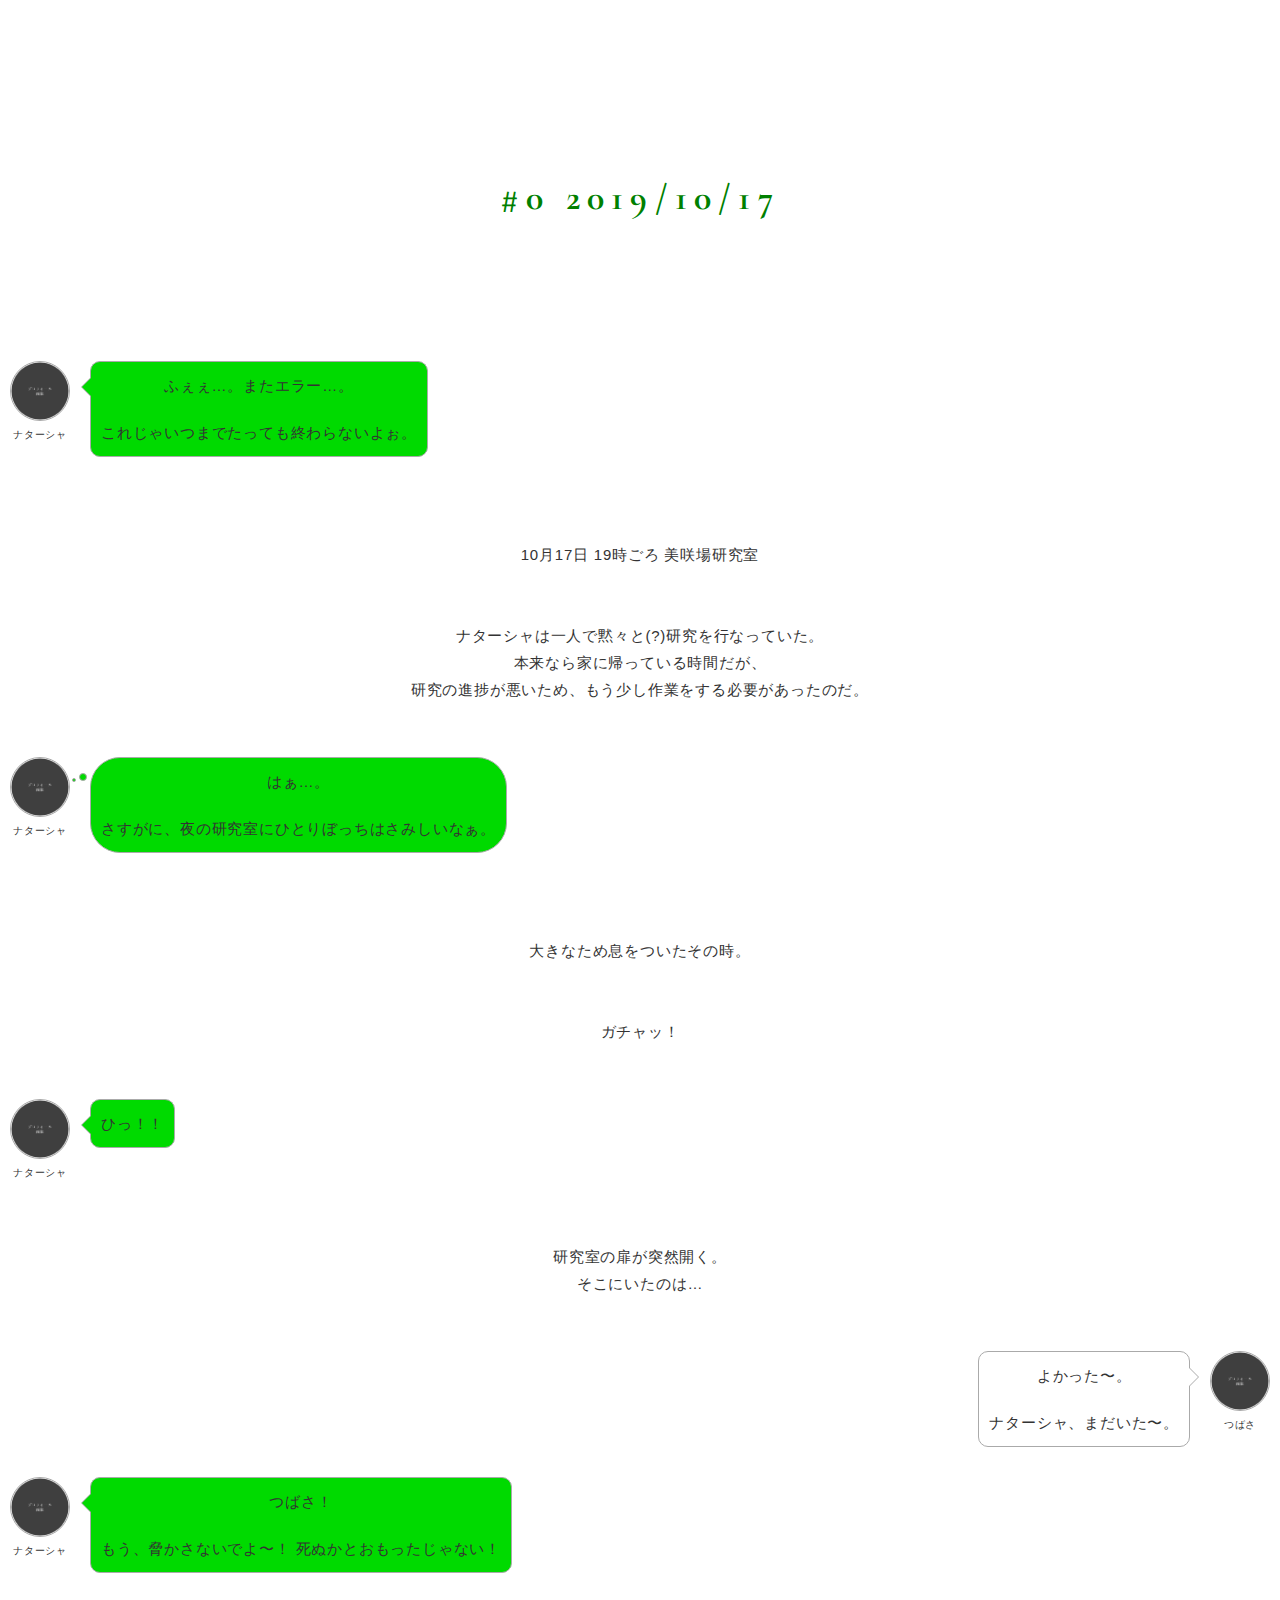
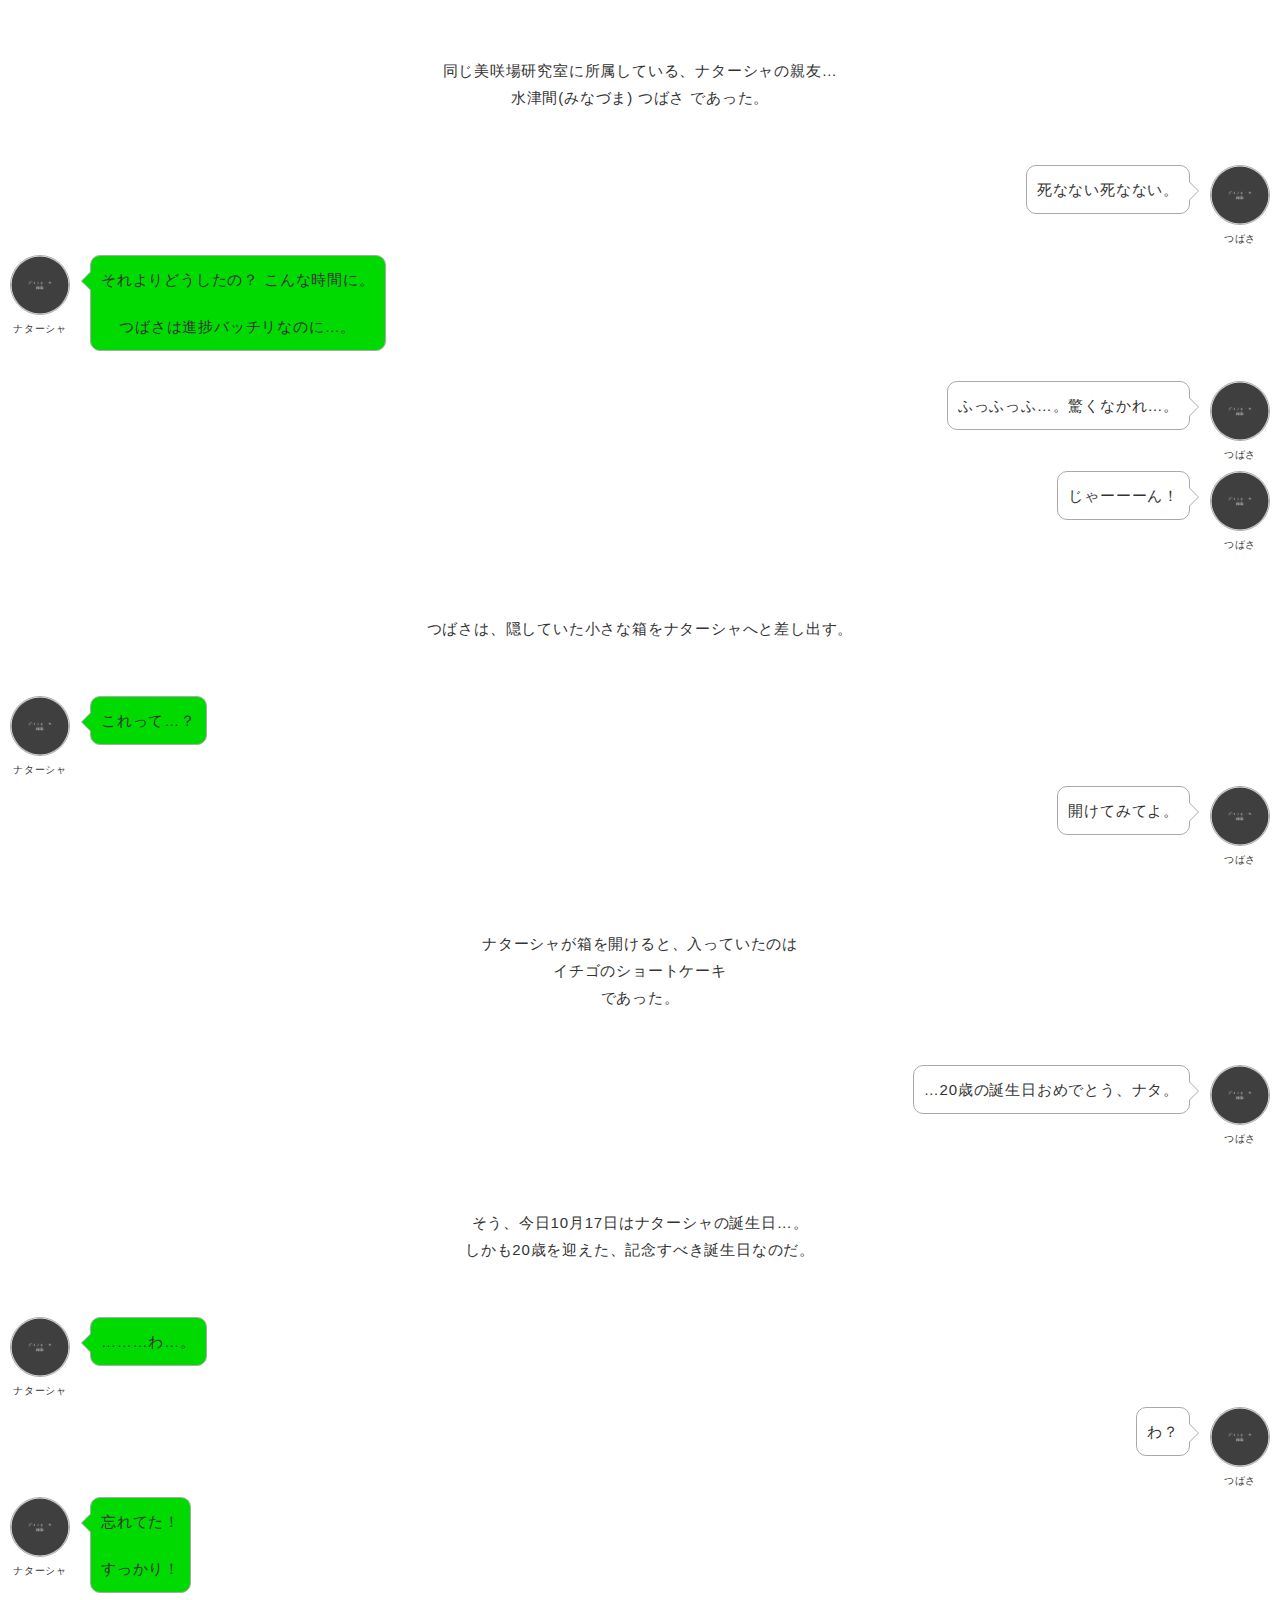
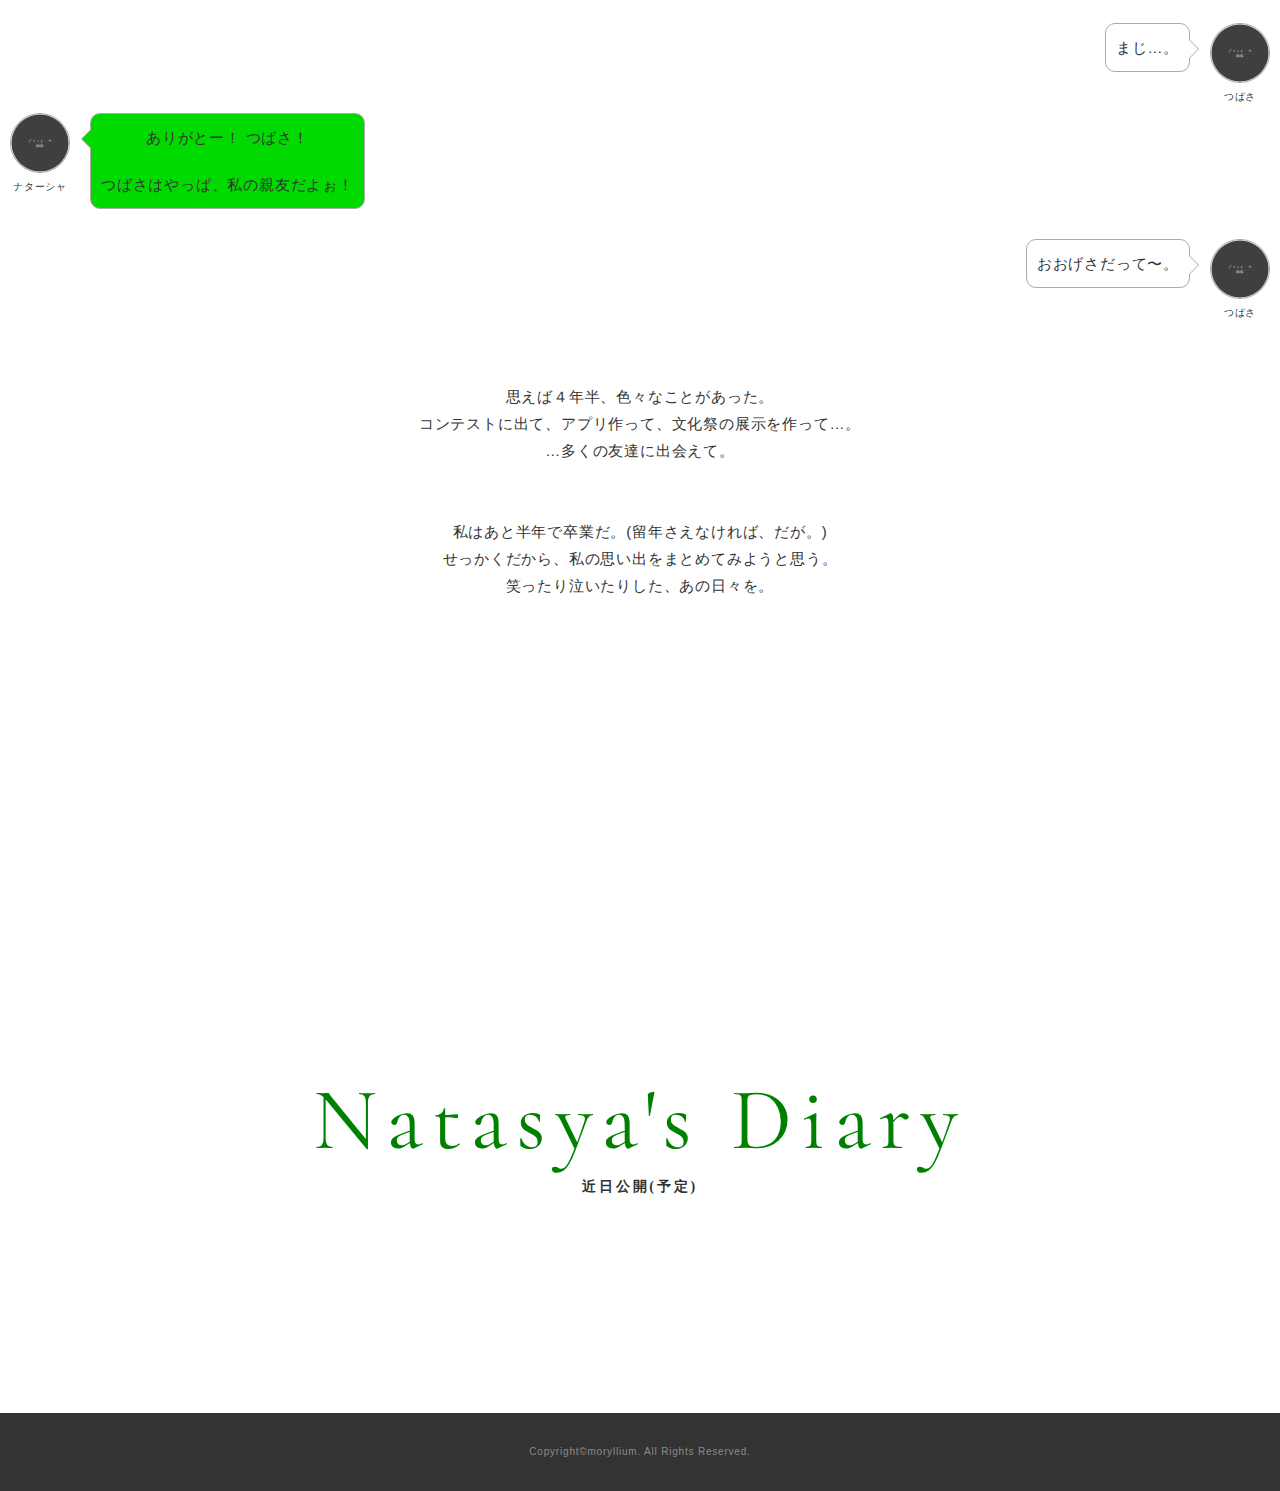
==== commit 796a2283: "Update natasha_index.html" ====
--- a/natasha_index.html
+++ b/natasha_index.html
@@ -19,87 +19,362 @@
 
 <body>
   <div id="wrapper">
-    <header id="header">
-      <h1 class="logo">
-        <span class="logo-title">NATASHA</span>
-        <span class="logo-desc">ナターシャのページ</span>
-      </h1>
-    </header>
-    <nav id="gnav">
-      <ul>
-        <li><a href="#about">ABOUT</a></li>
-      </ul>
-    </nav>
+
     <main id="contents">
 
 
       <section class="section" id="about">
         <div class="inner">
           <div class="section-title-block">
-            <h2 class="section-title">TEST TALK</h2>
-            <br></br>
-            <br></br>
-
-            <div class="balloon">
-             <figure class="balloon-image-left">
-               <img src="img/profile/img_profile.png" alt="me">
-             <figcaption class="balloon-image-description">
-                 渡志 愛
-             </figcaption>
-             </figure>
-             <div class="balloon-text-right">
-               <p>
-                 テスト中だよ！テスト中だよ！テスト中だよ！テスト中だよ！テスト中だよ！テスト中だよ！テスト中だよ！
-               </p>
-             </div>
-            </div>
+            <h2 class="section-title">#0 2019/10/17</h2>
+            <br></br>
+
+            <br></br>
+            <br></br>
+
+            <div class="balloon">
+             <figure class="balloon-image-left">
+               <img src="img/profile/img_profile.png" alt="me">
+             <figcaption class="balloon-image-description">
+                 ナターシャ
+             </figcaption>
+             </figure>
+             <div class="balloon-text-right">
+               <p>
+                 ふぇぇ…。またエラー…。
+               </p>
+               <p>
+                 これじゃいつまでたっても終わらないよぉ。
+               </p>
+             </div>
+            </div>
+
+            <br></br>
+            <p>10月17日 19時ごろ 美咲場研究室</p>
+            <br></br>
+            <p>ナターシャは一人で黙々と(?)研究を行なっていた。</p>
+            <p>本来なら家に帰っている時間だが、</p>
+            <p>研究の進捗が悪いため、もう少し作業をする必要があったのだ。</p>
+            <br></br>
 
             <div class="balloon think">
              <figure class="balloon-image-left">
                <img src="img/profile/img_profile.png" alt="you">
              <figcaption class="balloon-image-description">
-                 阿奈多 優
+                 ナターシャ
              </figcaption>
              </figure>
              <div class="balloon-text-right" background-color="#00da00">
                <p>
-                 テスト中だっぺ
-               </p>
-             </div>
-            </div>
-
-            <br></br>
-            <p>
-              さて、これからどうなることやら…
-            </p>
-            <br></br>
-
-            <div class="balloon">
-             <figure class="balloon-image-left">
-               <img src="img/profile/img_profile.png" alt="me">
-             <figcaption class="balloon-image-description">
-                 渡志 愛
-             </figcaption>
-             </figure>
-             <div class="balloon-text-right">
-               <p>
-                 お楽しみに！
-               </p>
-             </div>
-            </div>
+                 はぁ…。
+               </p>
+               <p>
+                 さすがに、夜の研究室にひとりぼっちはさみしいなぁ。
+               </p>
+             </div>
+            </div>
+
+            <br></br>
+            <p>大きなため息をついたその時。</p>
+            <br></br>
+            <p>ガチャッ！</p>
+            <br></br>
+
+            <div class="balloon">
+             <figure class="balloon-image-left">
+               <img src="img/profile/img_profile.png" alt="me">
+             <figcaption class="balloon-image-description">
+                 ナターシャ
+             </figcaption>
+             </figure>
+             <div class="balloon-text-right">
+               <p>
+                 ひっ！！
+               </p>
+             </div>
+            </div>
+
+            <br></br>
+            <p>研究室の扉が突然開く。</p>
+            <p>そこにいたのは…</p>
+            <br></br>
+
+            <div class="balloon">
+             <figure class="balloon-image-right">
+               <img src="img/profile/img_profile.png" alt="me">
+             <figcaption class="balloon-image-description">
+                 つばさ
+             </figcaption>
+             </figure>
+             <div class="balloon-text-left">
+               <p>
+                 よかった〜。
+               </p>
+               <p>
+                 ナターシャ、まだいた〜。
+               </p>
+             </div>
+            </div>
+
+            <div class="balloon">
+             <figure class="balloon-image-left">
+               <img src="img/profile/img_profile.png" alt="me">
+             <figcaption class="balloon-image-description">
+                 ナターシャ
+             </figcaption>
+             </figure>
+             <div class="balloon-text-right">
+               <p>
+                 つばさ！
+               </p>
+               <p>
+                 もう、脅かさないでよ〜！ 死ぬかとおもったじゃない！
+               </p>
+             </div>
+            </div>
+
+            <br></br>
+            <p>同じ美咲場研究室に所属している、ナターシャの親友…</p>
+            <p>水津間(みなづま) つばさ であった。</p>
+            <br></br>
+
+            <div class="balloon">
+             <figure class="balloon-image-right">
+               <img src="img/profile/img_profile.png" alt="me">
+             <figcaption class="balloon-image-description">
+                 つばさ
+             </figcaption>
+             </figure>
+             <div class="balloon-text-left">
+               <p>
+                 死なない死なない。
+               </p>
+             </div>
+            </div>
+
+            <div class="balloon">
+             <figure class="balloon-image-left">
+               <img src="img/profile/img_profile.png" alt="me">
+             <figcaption class="balloon-image-description">
+                 ナターシャ
+             </figcaption>
+             </figure>
+             <div class="balloon-text-right">
+               <p>
+                 それよりどうしたの？ こんな時間に。
+               </p>
+               <p>
+                 つばさは進捗バッチリなのに…。
+               </p>
+             </div>
+            </div>
+
+            <div class="balloon">
+             <figure class="balloon-image-right">
+               <img src="img/profile/img_profile.png" alt="me">
+             <figcaption class="balloon-image-description">
+                 つばさ
+             </figcaption>
+             </figure>
+             <div class="balloon-text-left">
+               <p>
+                 ふっふっふ…。驚くなかれ…。
+               </p>
+             </div>
+            </div>
+
+            <div class="balloon">
+             <figure class="balloon-image-right">
+               <img src="img/profile/img_profile.png" alt="me">
+             <figcaption class="balloon-image-description">
+                 つばさ
+             </figcaption>
+             </figure>
+             <div class="balloon-text-left">
+               <p>
+                 じゃーーーん！
+               </p>
+             </div>
+            </div>
+
+            <br></br>
+            <p>つばさは、隠していた小さな箱をナターシャへと差し出す。</p>
+            <br></br>
+
+            <div class="balloon">
+             <figure class="balloon-image-left">
+               <img src="img/profile/img_profile.png" alt="me">
+             <figcaption class="balloon-image-description">
+                 ナターシャ
+             </figcaption>
+             </figure>
+             <div class="balloon-text-right">
+               <p>
+                 これって…？
+               </p>
+             </div>
+            </div>
+
+
+            <div class="balloon">
+             <figure class="balloon-image-right">
+               <img src="img/profile/img_profile.png" alt="me">
+             <figcaption class="balloon-image-description">
+                 つばさ
+             </figcaption>
+             </figure>
+             <div class="balloon-text-left">
+               <p>
+                 開けてみてよ。
+               </p>
+             </div>
+            </div>
+
+
+
+
+            <br></br>
+            <p>ナターシャが箱を開けると、入っていたのは</p>
+            <p>イチゴのショートケーキ</p>
+            <p>であった。</p>
+            <br></br>
+
+            <div class="balloon">
+             <figure class="balloon-image-right">
+               <img src="img/profile/img_profile.png" alt="me">
+             <figcaption class="balloon-image-description">
+                 つばさ
+             </figcaption>
+             </figure>
+             <div class="balloon-text-left">
+               <p>
+                 …20歳の誕生日おめでとう、ナタ。
+               </p>
+             </div>
+            </div>
+
+            <br></br>
+            <p>そう、今日10月17日はナターシャの誕生日…。</p>
+            <p>しかも20歳を迎えた、記念すべき誕生日なのだ。</p>
+            <br></br>
+
+            <div class="balloon">
+             <figure class="balloon-image-left">
+               <img src="img/profile/img_profile.png" alt="me">
+             <figcaption class="balloon-image-description">
+                 ナターシャ
+             </figcaption>
+             </figure>
+             <div class="balloon-text-right">
+               <p>
+                 ………わ…。
+               </p>
+             </div>
+            </div>
+
+
+            <div class="balloon">
+             <figure class="balloon-image-right">
+               <img src="img/profile/img_profile.png" alt="me">
+             <figcaption class="balloon-image-description">
+                 つばさ
+             </figcaption>
+             </figure>
+             <div class="balloon-text-left">
+               <p>
+                 わ？
+               </p>
+             </div>
+            </div>
+
+            <div class="balloon">
+             <figure class="balloon-image-left">
+               <img src="img/profile/img_profile.png" alt="me">
+             <figcaption class="balloon-image-description">
+                 ナターシャ
+             </figcaption>
+             </figure>
+             <div class="balloon-text-right">
+               <p>
+                 忘れてた！
+               </p>
+               <p>
+                 すっかり！
+               </p>
+             </div>
+            </div>
+
+
+            <div class="balloon">
+             <figure class="balloon-image-right">
+               <img src="img/profile/img_profile.png" alt="me">
+             <figcaption class="balloon-image-description">
+                 つばさ
+             </figcaption>
+             </figure>
+             <div class="balloon-text-left">
+               <p>
+                 まじ…。
+               </p>
+             </div>
+            </div>
+
+            <div class="balloon">
+             <figure class="balloon-image-left">
+               <img src="img/profile/img_profile.png" alt="me">
+             <figcaption class="balloon-image-description">
+                 ナターシャ
+             </figcaption>
+             </figure>
+             <div class="balloon-text-right">
+               <p>
+                 ありがとー！ つばさ！
+               </p>
+               <p>
+                 つばさはやっぱ、私の親友だよぉ！
+               </p>
+             </div>
+            </div>
+
+            <div class="balloon">
+             <figure class="balloon-image-right">
+               <img src="img/profile/img_profile.png" alt="me">
+             <figcaption class="balloon-image-description">
+                 つばさ
+             </figcaption>
+             </figure>
+             <div class="balloon-text-left">
+               <p>
+                 おおげさだって〜。
+               </p>
+             </div>
+            </div>
+
+            <br></br>
+            <p>思えば４年半、色々なことがあった。</p>
+            <p>コンテストに出て、アプリ作って、文化祭の展示を作って…。</p>
+            <p>…多くの友達に出会えて。</p>
+            <br></br>
+            <p>私はあと半年で卒業だ。(留年さえなければ、だが。)</p>
+            <p>せっかくだから、私の思い出をまとめてみようと思う。</p>
+            <p>笑ったり泣いたりした、あの日々を。</p>
+            <br></br>
 
           </div>
         </div>
       </section>
     </main>
+
+    <div id="header">
+      <h1 class="logo">
+        <span class="logo-title">Natasya's Diary</span>
+        <span class="logo-desc">近日公開(予定)</span>
+      </h1>
+    </div>
+
+
     <footer id="footer">
       <div class="inner">
-        <nav class="footer-link">
-          <ul>
-            <li><a href="#works">WORKS</a></li>
-            <li><a href="#about">ABOUT</a></li>
-          </ul>
-        </nav>
         <p class="copyright">Copyright&copy;moryllium. All Rights Reserved.</p>
       </div>
     </footer>
--- a/css/style.css
+++ b/css/style.css
@@ -700,7 +700,7 @@
 }
 
 .balloon-text-right {
-background-color: #00da00;
+background-color: #00da00; /*色変えポイント*/
 border-color: #aaa;
 }
 .balloon-text-left {
@@ -731,7 +731,7 @@
 position: absolute;
 content: '';
 border: 10px solid transparent;
-border-right: 10px solid #00da00;
+border-right: 10px solid #00da00; /*色変えポイント*/
 top: 15px;
 left: -19px;
 }
@@ -763,6 +763,7 @@
  height: 8px;
  top: 15px;
  left: -12px;
+ background-color: #00da00;
 }
 .think .balloon-text-right:after {
  border: 1px solid #aaa;
@@ -771,6 +772,7 @@
  height: 4px;
  top: 20px;
  left: -19px;
+ background-color: #00da00;
 }
 .think .balloon-text-left:before {
  border: 1px solid #aaa;
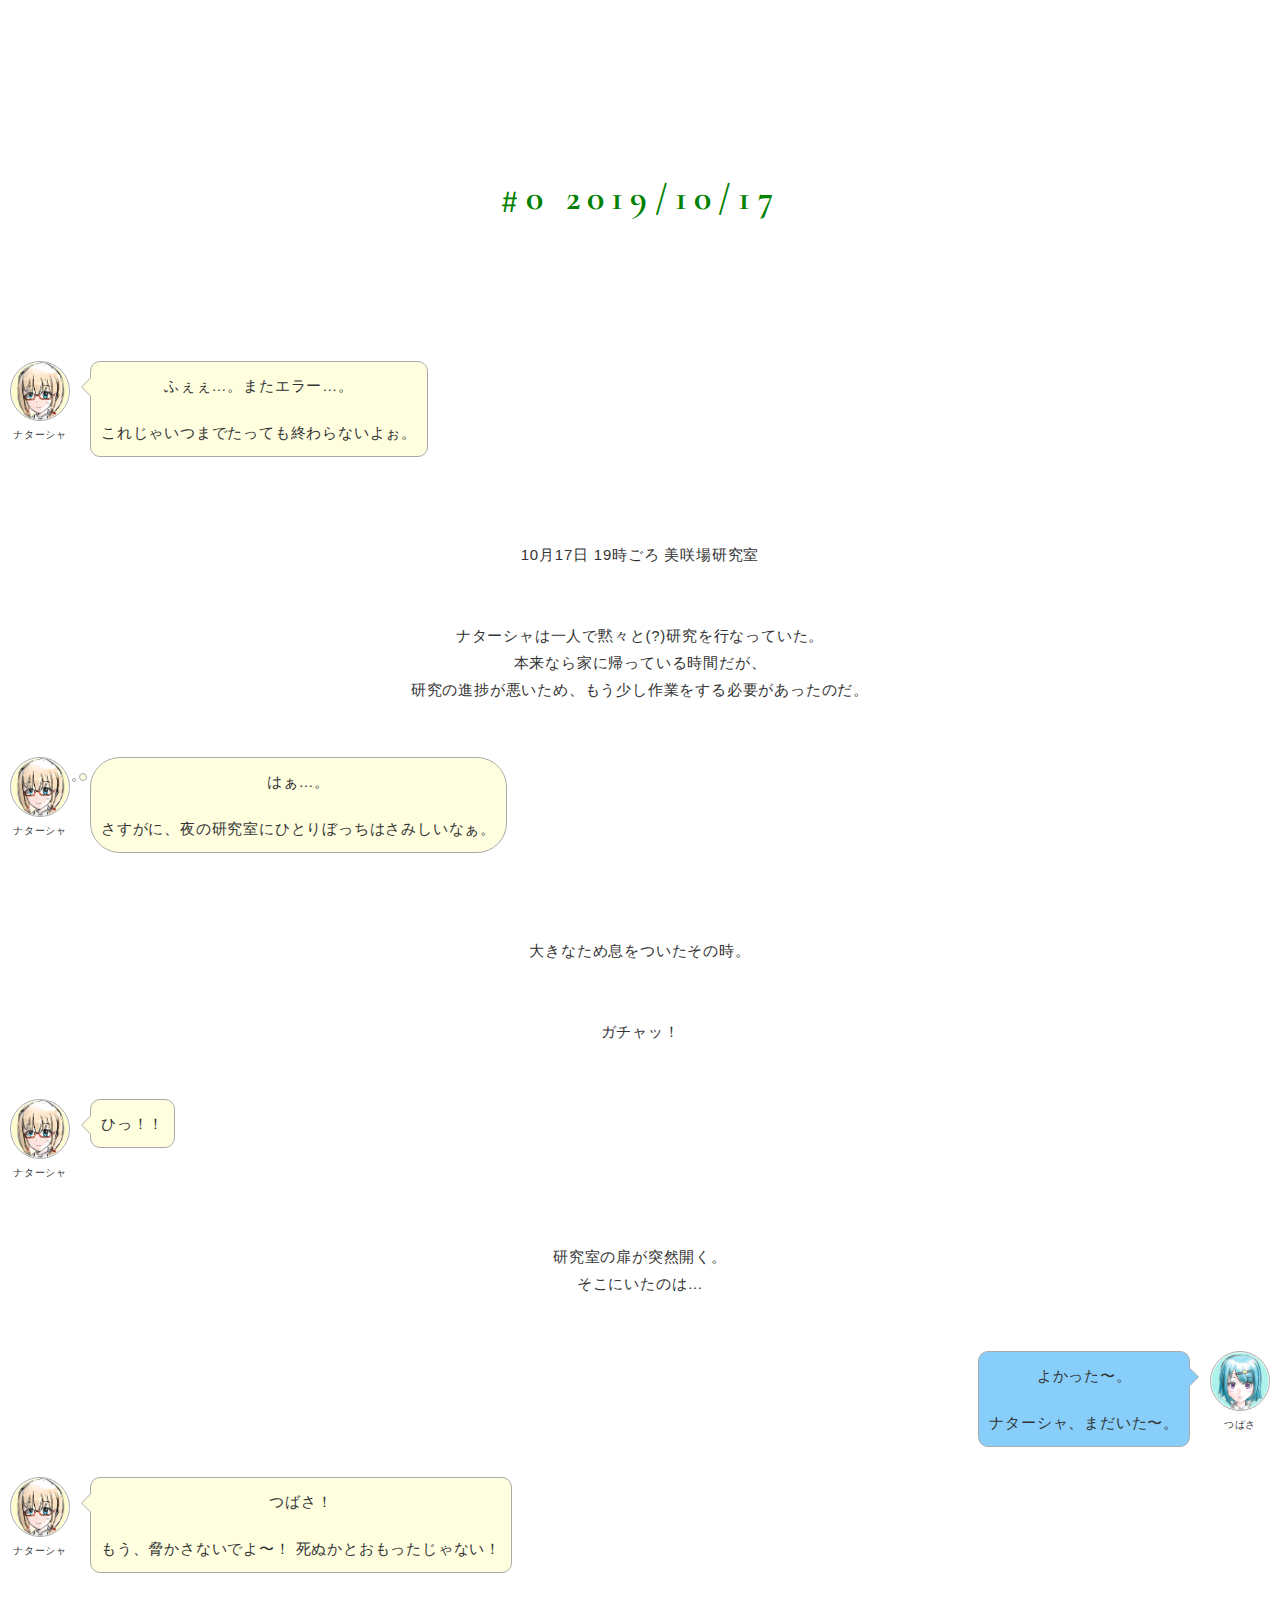
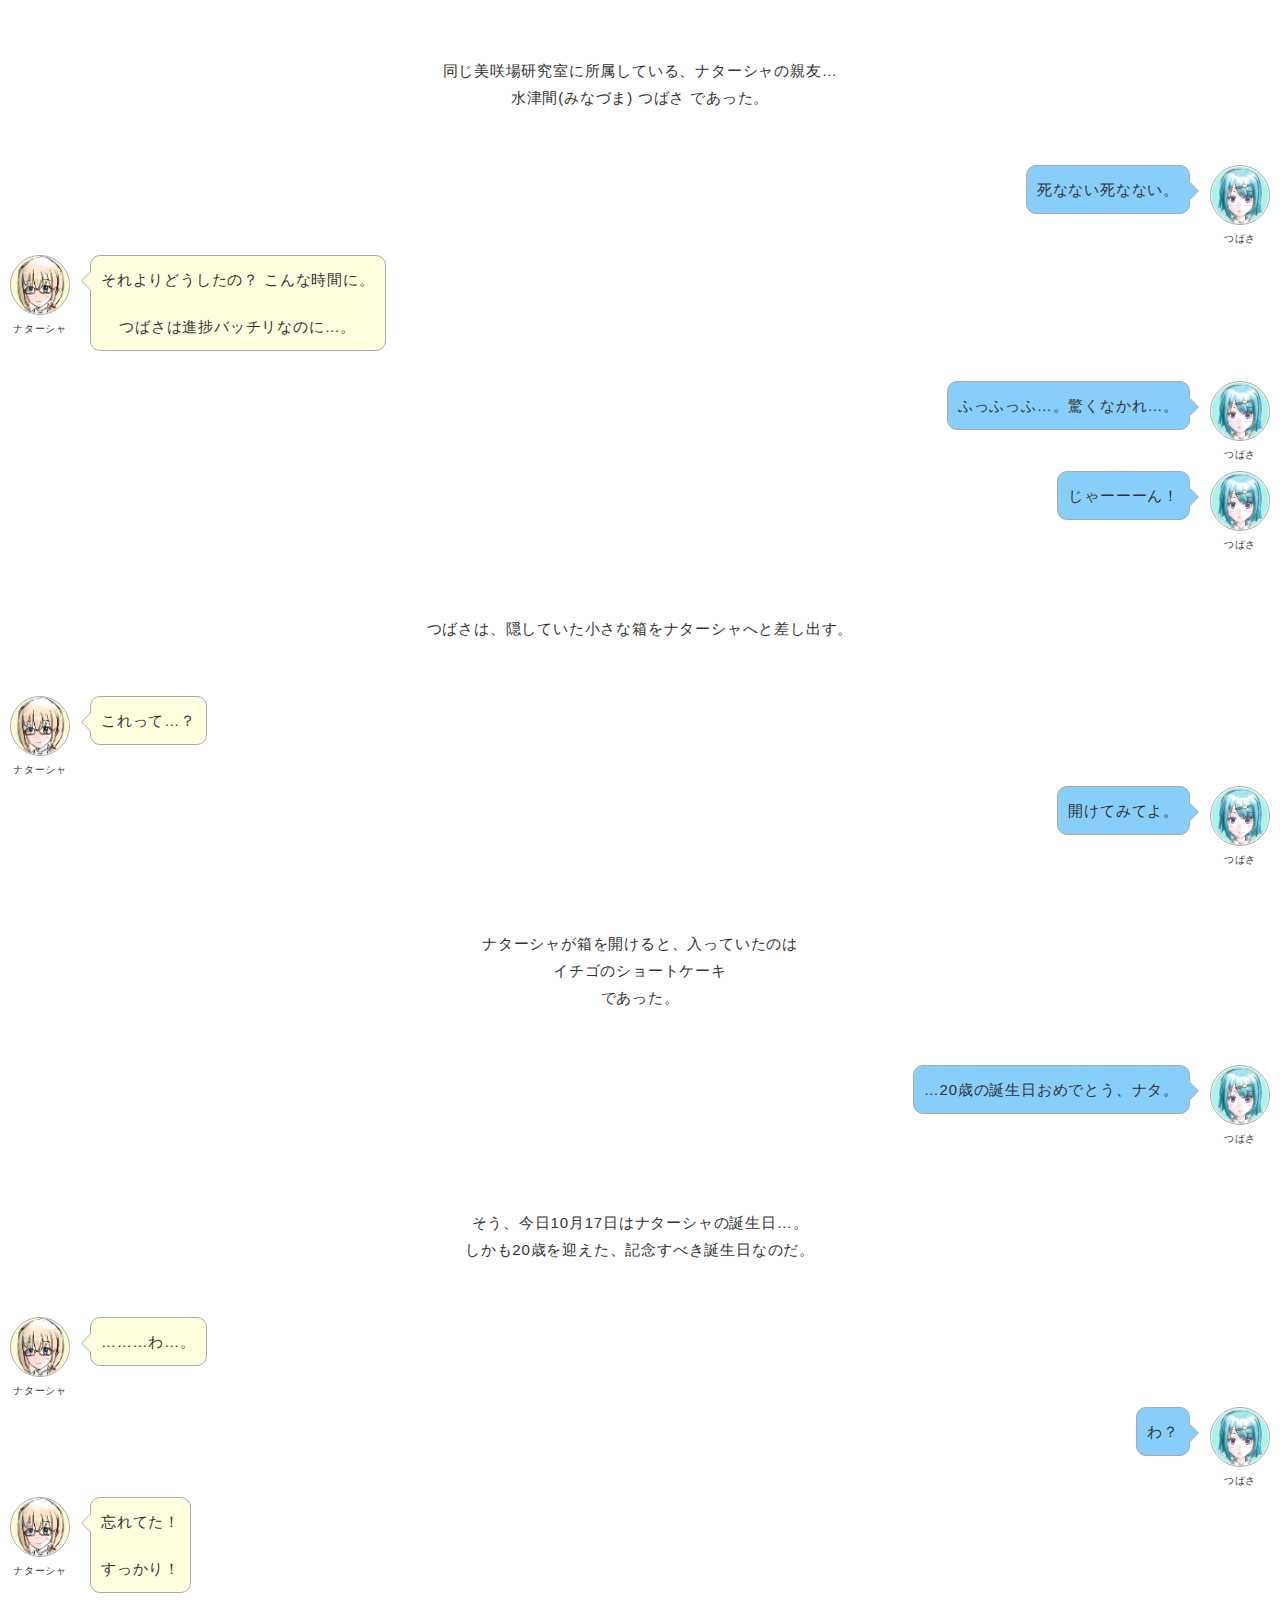
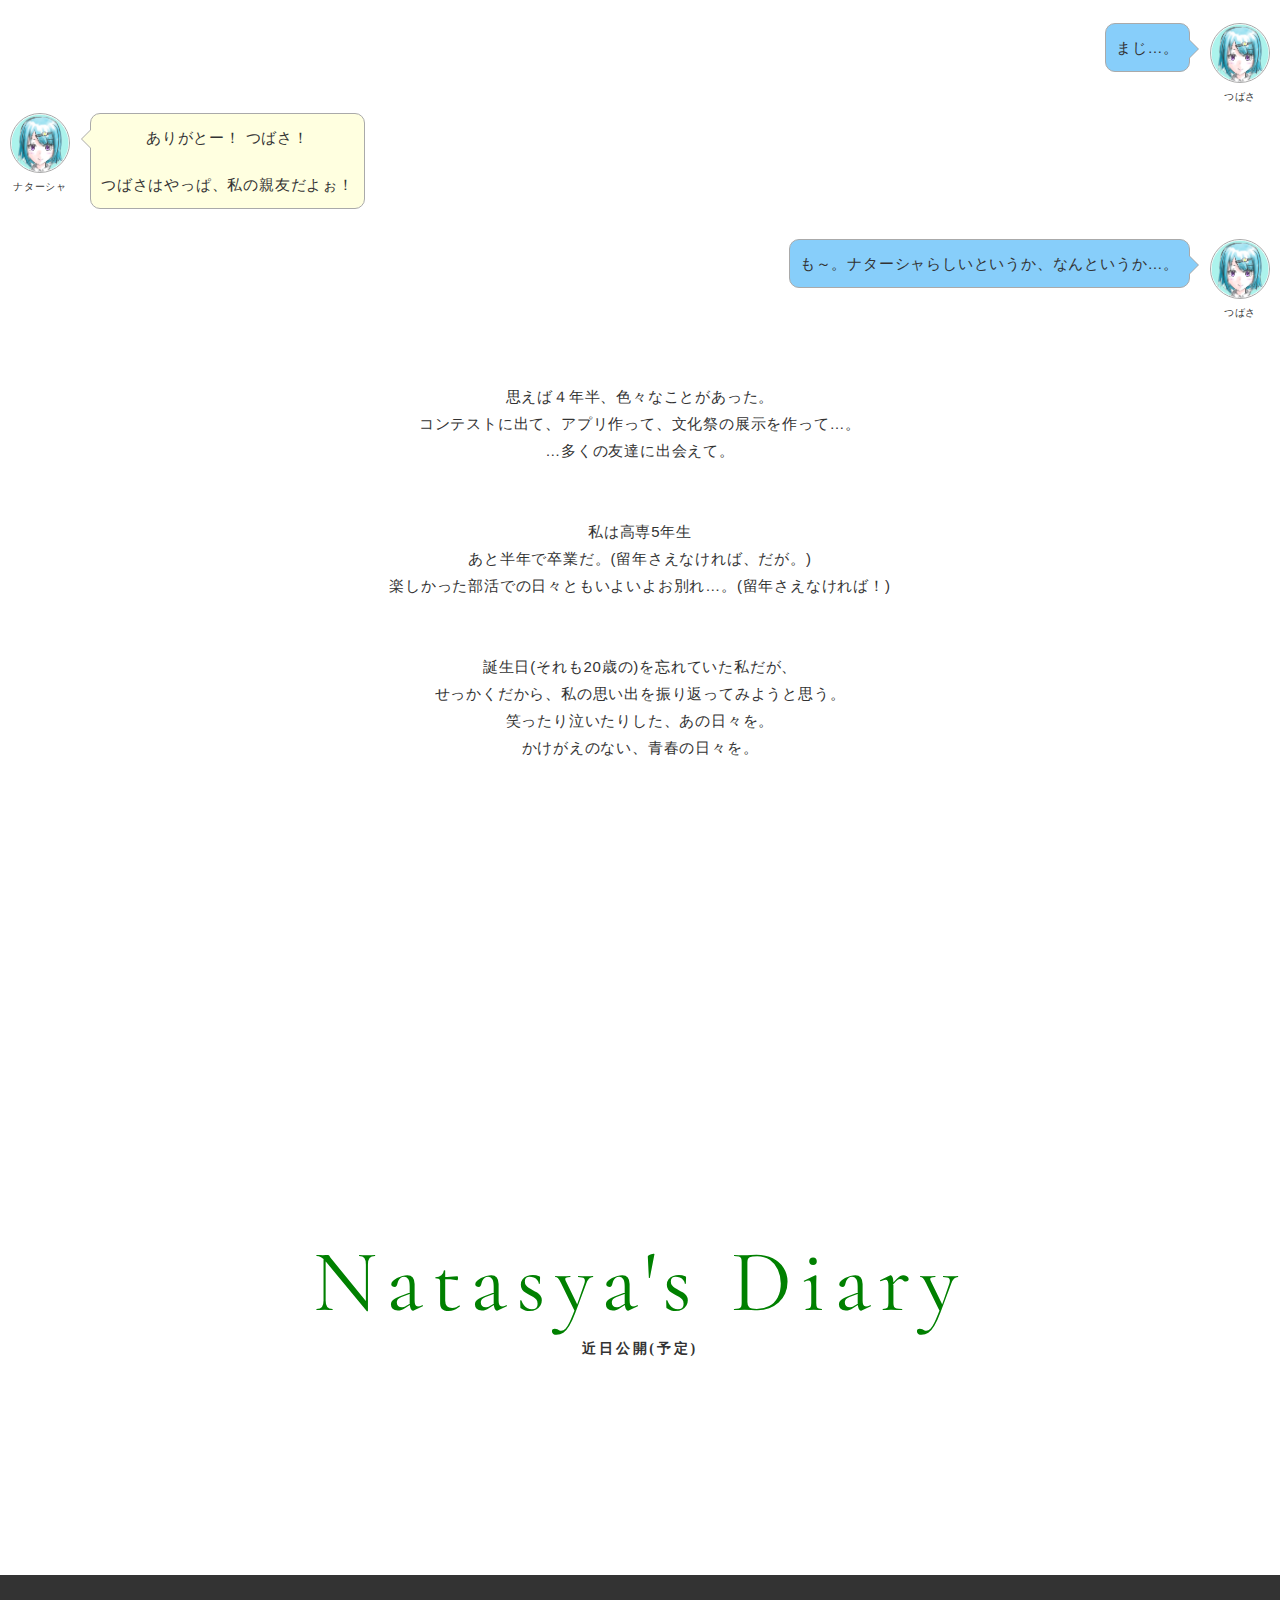
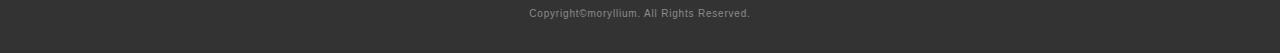
==== commit 77d9ed6b: "Update natasha_index.html" ====
--- a/natasha_index.html
+++ b/natasha_index.html
@@ -34,7 +34,7 @@
 
             <div class="balloon">
              <figure class="balloon-image-left">
-               <img src="img/profile/img_profile.png" alt="me">
+               <img src="img/profile/natasha01.png" alt="me">
              <figcaption class="balloon-image-description">
                  ナターシャ
              </figcaption>
@@ -59,7 +59,7 @@
 
             <div class="balloon think">
              <figure class="balloon-image-left">
-               <img src="img/profile/img_profile.png" alt="you">
+               <img src="img/profile/natasha01.png" alt="me">
              <figcaption class="balloon-image-description">
                  ナターシャ
              </figcaption>
@@ -82,7 +82,7 @@
 
             <div class="balloon">
              <figure class="balloon-image-left">
-               <img src="img/profile/img_profile.png" alt="me">
+               <img src="img/profile/natasha01.png" alt="me">
              <figcaption class="balloon-image-description">
                  ナターシャ
              </figcaption>
@@ -101,7 +101,7 @@
 
             <div class="balloon">
              <figure class="balloon-image-right">
-               <img src="img/profile/img_profile.png" alt="me">
+               <img src="img/profile/tsubasa01.png" alt="you">
              <figcaption class="balloon-image-description">
                  つばさ
              </figcaption>
@@ -118,7 +118,7 @@
 
             <div class="balloon">
              <figure class="balloon-image-left">
-               <img src="img/profile/img_profile.png" alt="me">
+               <img src="img/profile/natasha01.png" alt="me">
              <figcaption class="balloon-image-description">
                  ナターシャ
              </figcaption>
@@ -140,7 +140,7 @@
 
             <div class="balloon">
              <figure class="balloon-image-right">
-               <img src="img/profile/img_profile.png" alt="me">
+               <img src="img/profile/tsubasa01.png" alt="you">
              <figcaption class="balloon-image-description">
                  つばさ
              </figcaption>
@@ -154,7 +154,7 @@
 
             <div class="balloon">
              <figure class="balloon-image-left">
-               <img src="img/profile/img_profile.png" alt="me">
+               <img src="img/profile/natasha01.png" alt="me">
              <figcaption class="balloon-image-description">
                  ナターシャ
              </figcaption>
@@ -171,7 +171,7 @@
 
             <div class="balloon">
              <figure class="balloon-image-right">
-               <img src="img/profile/img_profile.png" alt="me">
+               <img src="img/profile/tsubasa01.png" alt="you">
              <figcaption class="balloon-image-description">
                  つばさ
              </figcaption>
@@ -185,7 +185,7 @@
 
             <div class="balloon">
              <figure class="balloon-image-right">
-               <img src="img/profile/img_profile.png" alt="me">
+               <img src="img/profile/tsubasa01.png" alt="you">
              <figcaption class="balloon-image-description">
                  つばさ
              </figcaption>
@@ -203,7 +203,7 @@
 
             <div class="balloon">
              <figure class="balloon-image-left">
-               <img src="img/profile/img_profile.png" alt="me">
+               <img src="img/profile/natasha01.png" alt="me">
              <figcaption class="balloon-image-description">
                  ナターシャ
              </figcaption>
@@ -218,7 +218,7 @@
 
             <div class="balloon">
              <figure class="balloon-image-right">
-               <img src="img/profile/img_profile.png" alt="me">
+               <img src="img/profile/tsubasa01.png" alt="you">
              <figcaption class="balloon-image-description">
                  つばさ
              </figcaption>
@@ -241,7 +241,7 @@
 
             <div class="balloon">
              <figure class="balloon-image-right">
-               <img src="img/profile/img_profile.png" alt="me">
+               <img src="img/profile/tsubasa01.png" alt="you">
              <figcaption class="balloon-image-description">
                  つばさ
              </figcaption>
@@ -260,7 +260,7 @@
 
             <div class="balloon">
              <figure class="balloon-image-left">
-               <img src="img/profile/img_profile.png" alt="me">
+               <img src="img/profile/natasha01.png" alt="me">
              <figcaption class="balloon-image-description">
                  ナターシャ
              </figcaption>
@@ -275,7 +275,7 @@
 
             <div class="balloon">
              <figure class="balloon-image-right">
-               <img src="img/profile/img_profile.png" alt="me">
+               <img src="img/profile/tsubasa01.png" alt="you">
              <figcaption class="balloon-image-description">
                  つばさ
              </figcaption>
@@ -289,7 +289,7 @@
 
             <div class="balloon">
              <figure class="balloon-image-left">
-               <img src="img/profile/img_profile.png" alt="me">
+               <img src="img/profile/natasha01.png" alt="me">
              <figcaption class="balloon-image-description">
                  ナターシャ
              </figcaption>
@@ -307,7 +307,7 @@
 
             <div class="balloon">
              <figure class="balloon-image-right">
-               <img src="img/profile/img_profile.png" alt="me">
+               <img src="img/profile/tsubasa01.png" alt="you">
              <figcaption class="balloon-image-description">
                  つばさ
              </figcaption>
@@ -321,7 +321,7 @@
 
             <div class="balloon">
              <figure class="balloon-image-left">
-               <img src="img/profile/img_profile.png" alt="me">
+               <img src="img/profile/tsubasa01.png" alt="you">
              <figcaption class="balloon-image-description">
                  ナターシャ
              </figcaption>
@@ -338,14 +338,14 @@
 
             <div class="balloon">
              <figure class="balloon-image-right">
-               <img src="img/profile/img_profile.png" alt="me">
-             <figcaption class="balloon-image-description">
-                 つばさ
-             </figcaption>
-             </figure>
-             <div class="balloon-text-left">
-               <p>
-                 おおげさだって〜。
+               <img src="img/profile/tsubasa01.png" alt="you">
+             <figcaption class="balloon-image-description">
+                 つばさ
+             </figcaption>
+             </figure>
+             <div class="balloon-text-left">
+               <p>
+                 も～。ナターシャらしいというか、なんというか…。
                </p>
              </div>
             </div>
@@ -355,9 +355,14 @@
             <p>コンテストに出て、アプリ作って、文化祭の展示を作って…。</p>
             <p>…多くの友達に出会えて。</p>
             <br></br>
-            <p>私はあと半年で卒業だ。(留年さえなければ、だが。)</p>
-            <p>せっかくだから、私の思い出をまとめてみようと思う。</p>
+            <p>私は高専5年生</p>
+            <p>あと半年で卒業だ。(留年さえなければ、だが。)</p>
+            <p>楽しかった部活での日々ともいよいよお別れ…。(留年さえなければ！)</p>
+            <br></br>
+            <p>誕生日(それも20歳の)を忘れていた私だが、</p>
+            <p>せっかくだから、私の思い出を振り返ってみようと思う。</p>
             <p>笑ったり泣いたりした、あの日々を。</p>
+            <p>かけがえのない、青春の日々を。</p>
             <br></br>
 
           </div>
--- a/css/style.css
+++ b/css/style.css
@@ -700,10 +700,11 @@
 }
 
 .balloon-text-right {
-background-color: #00da00; /*色変えポイント*/
+background-color: #ffffe0; /*色変えポイント*/
 border-color: #aaa;
 }
 .balloon-text-left {
+background-color: #87cefa; 
 border-color: #aaa;
 }
 .balloon-text-right {
@@ -731,7 +732,7 @@
 position: absolute;
 content: '';
 border: 10px solid transparent;
-border-right: 10px solid #00da00; /*色変えポイント*/
+border-right: 10px solid #ffffe0; /*色変えポイント*/
 top: 15px;
 left: -19px;
 }
@@ -747,7 +748,7 @@
 position: absolute;
 content: '';
 border: 10px solid transparent;
-border-left: 10px solid #fff;
+border-left: 10px solid #87cefa;
 top: 15px;
 right: -19px;
 }
@@ -763,7 +764,7 @@
  height: 8px;
  top: 15px;
  left: -12px;
- background-color: #00da00;
+ background-color: #ffffe0;
 }
 .think .balloon-text-right:after {
  border: 1px solid #aaa;
@@ -772,7 +773,7 @@
  height: 4px;
  top: 20px;
  left: -19px;
- background-color: #00da00;
+ background-color: #ffffe0;
 }
 .think .balloon-text-left:before {
  border: 1px solid #aaa;
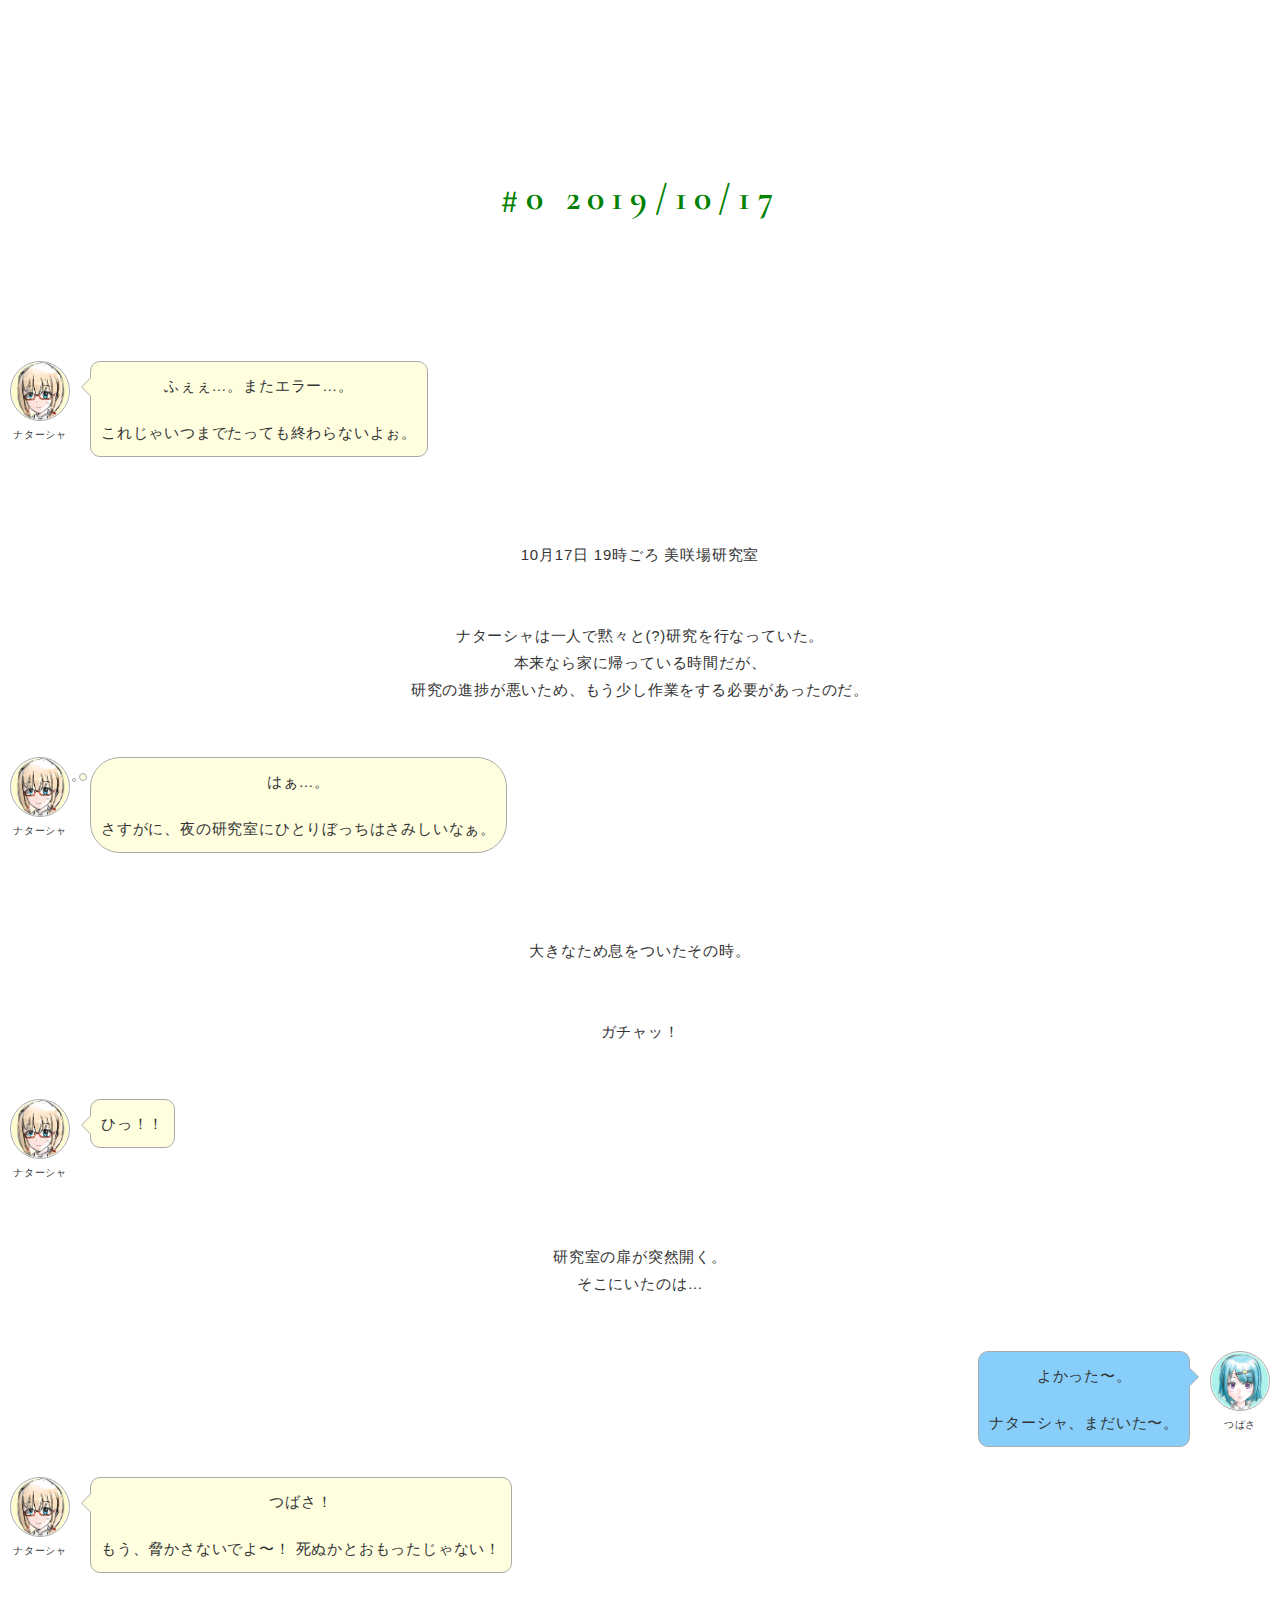
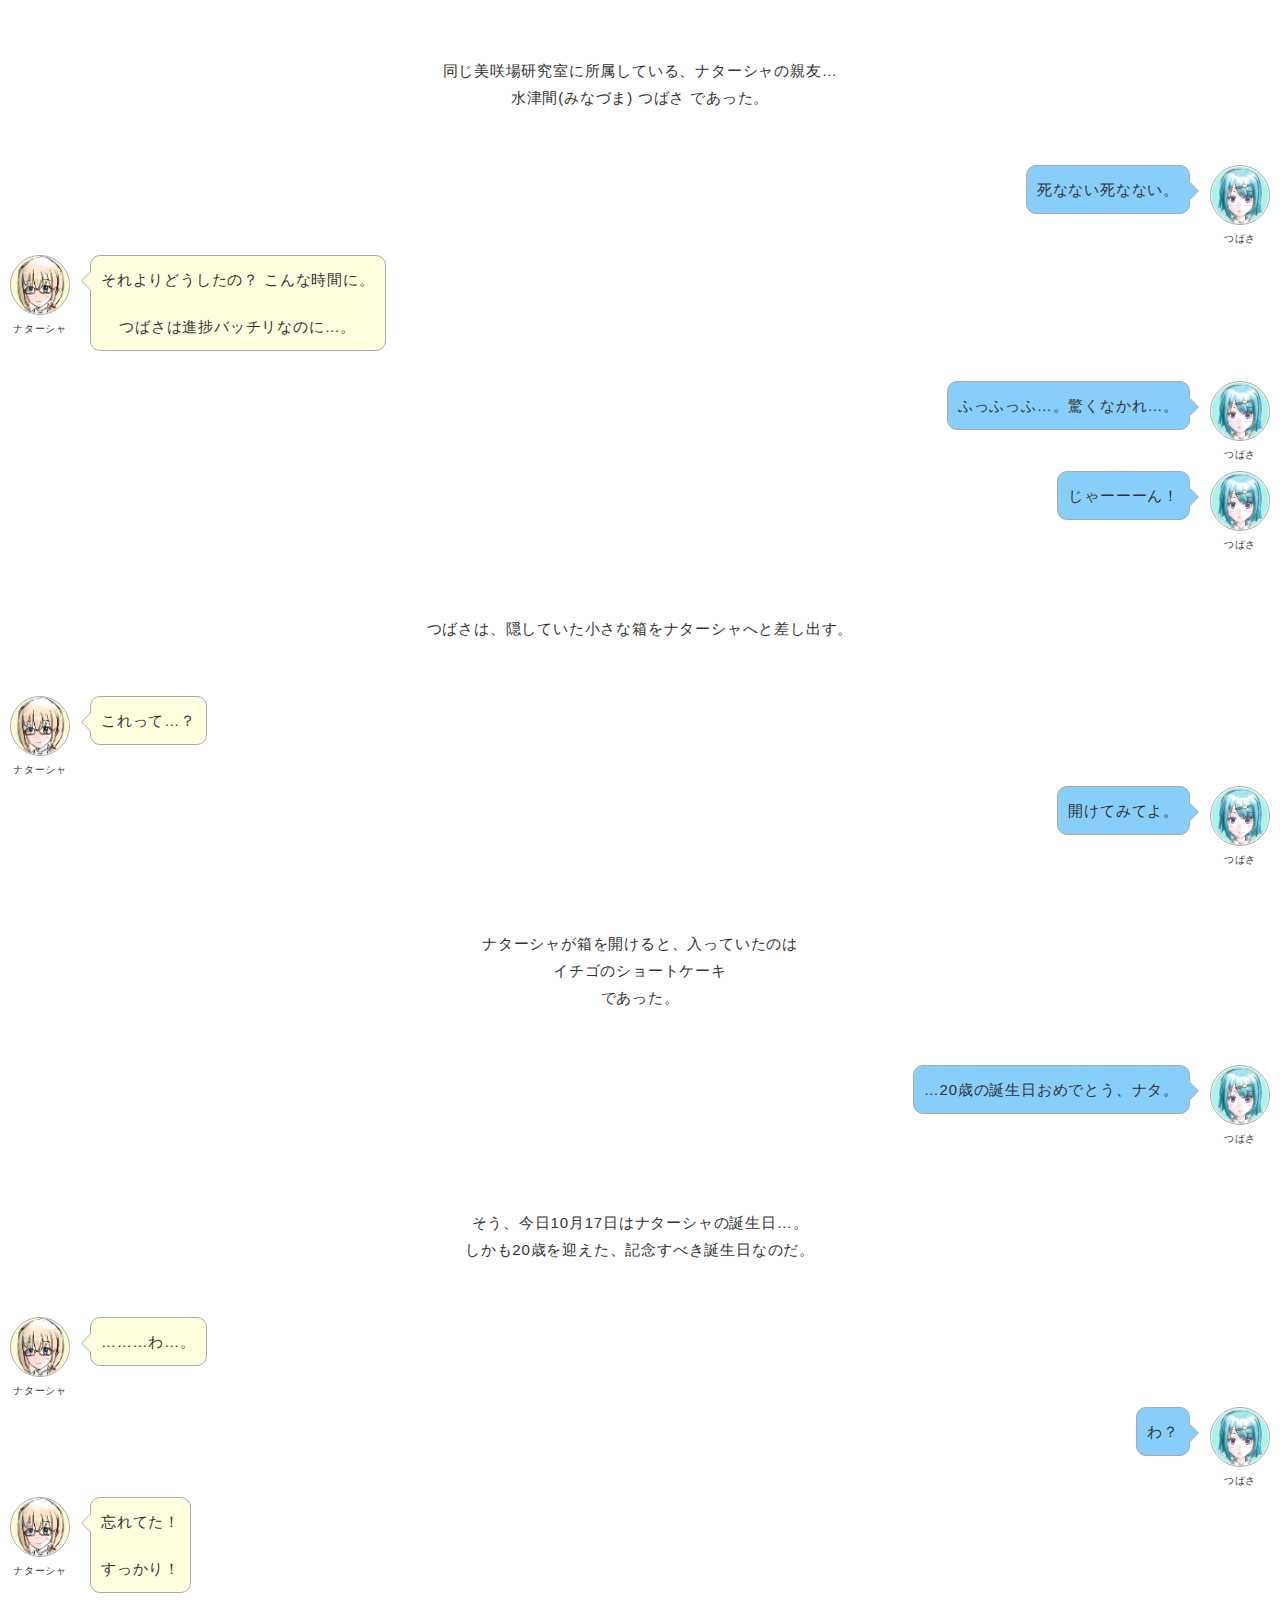
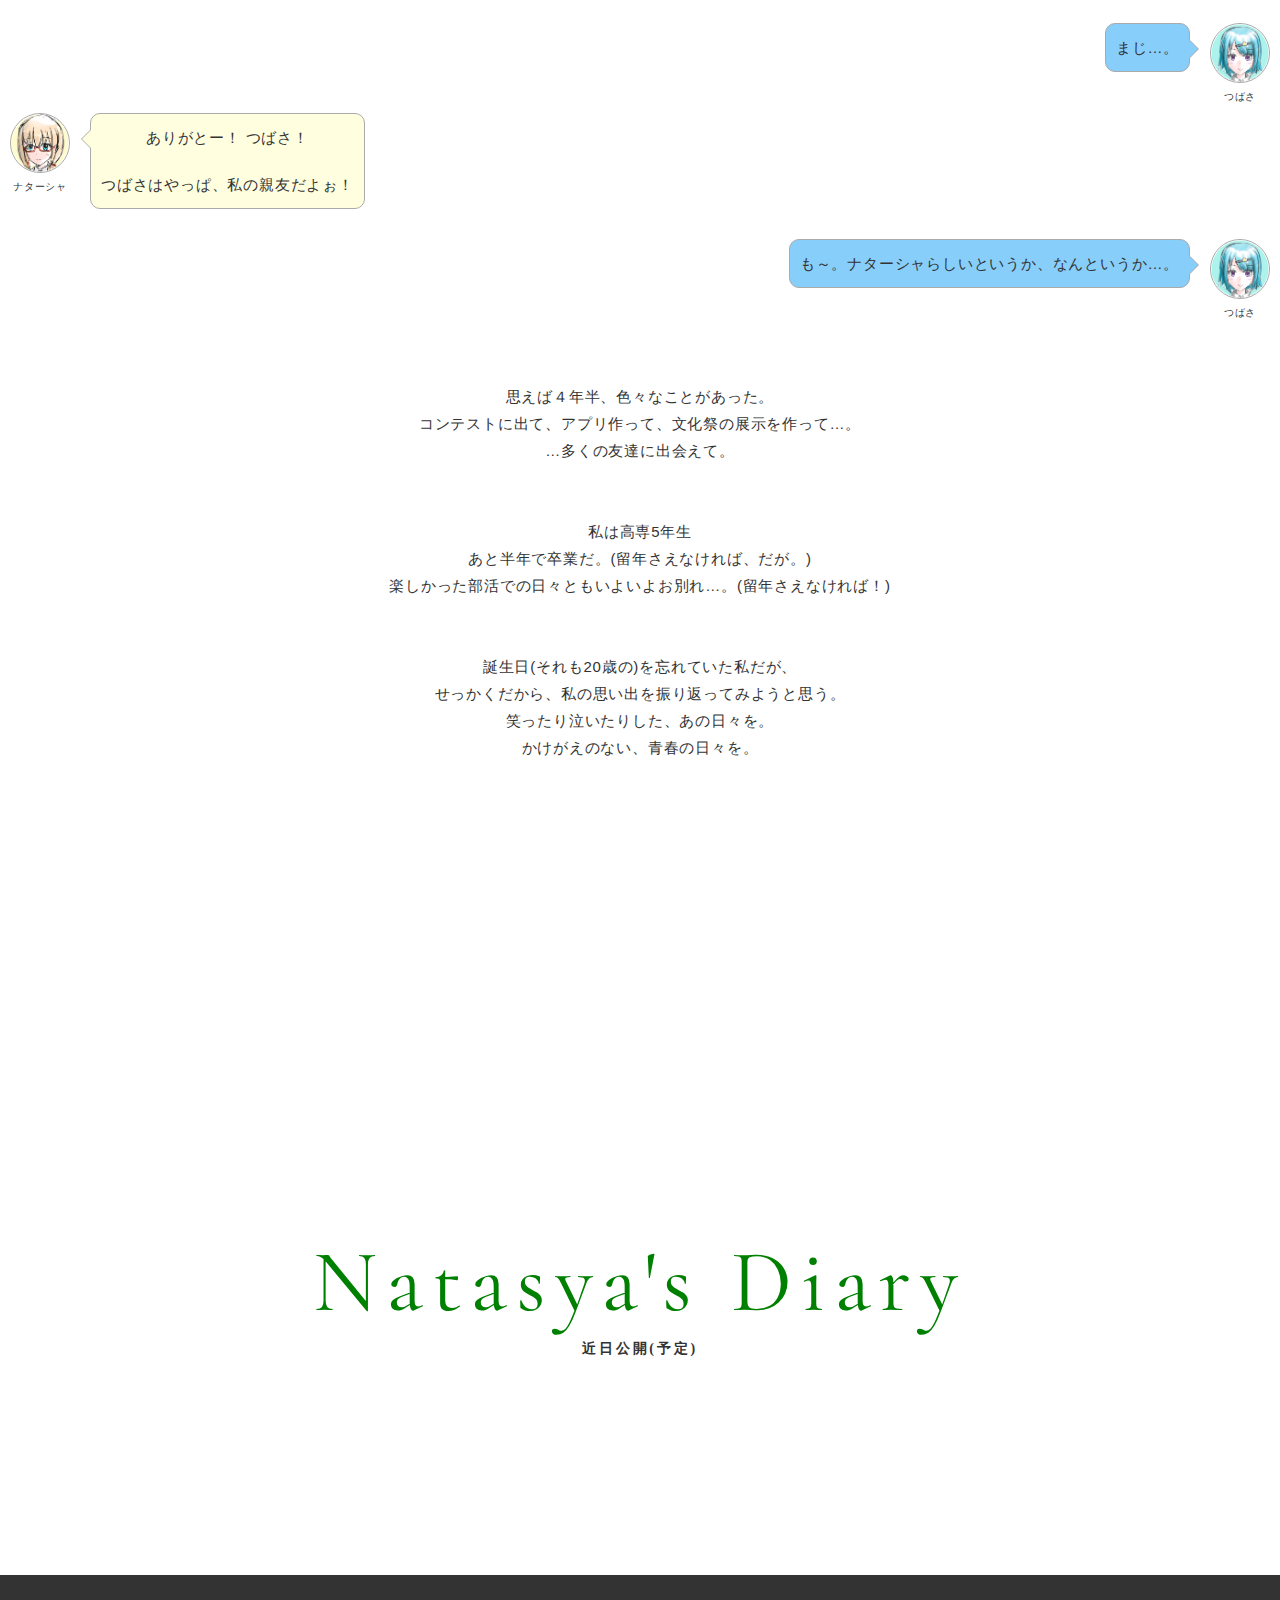
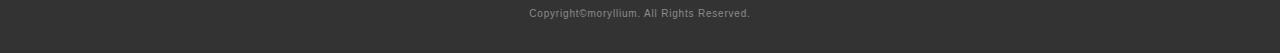
==== commit f1a01302: "Update natasha_index.html" ====
--- a/natasha_index.html
+++ b/natasha_index.html
@@ -321,7 +321,7 @@
 
             <div class="balloon">
              <figure class="balloon-image-left">
-               <img src="img/profile/tsubasa01.png" alt="you">
+               <img src="img/profile/natasha01.png" alt="me">
              <figcaption class="balloon-image-description">
                  ナターシャ
              </figcaption>
